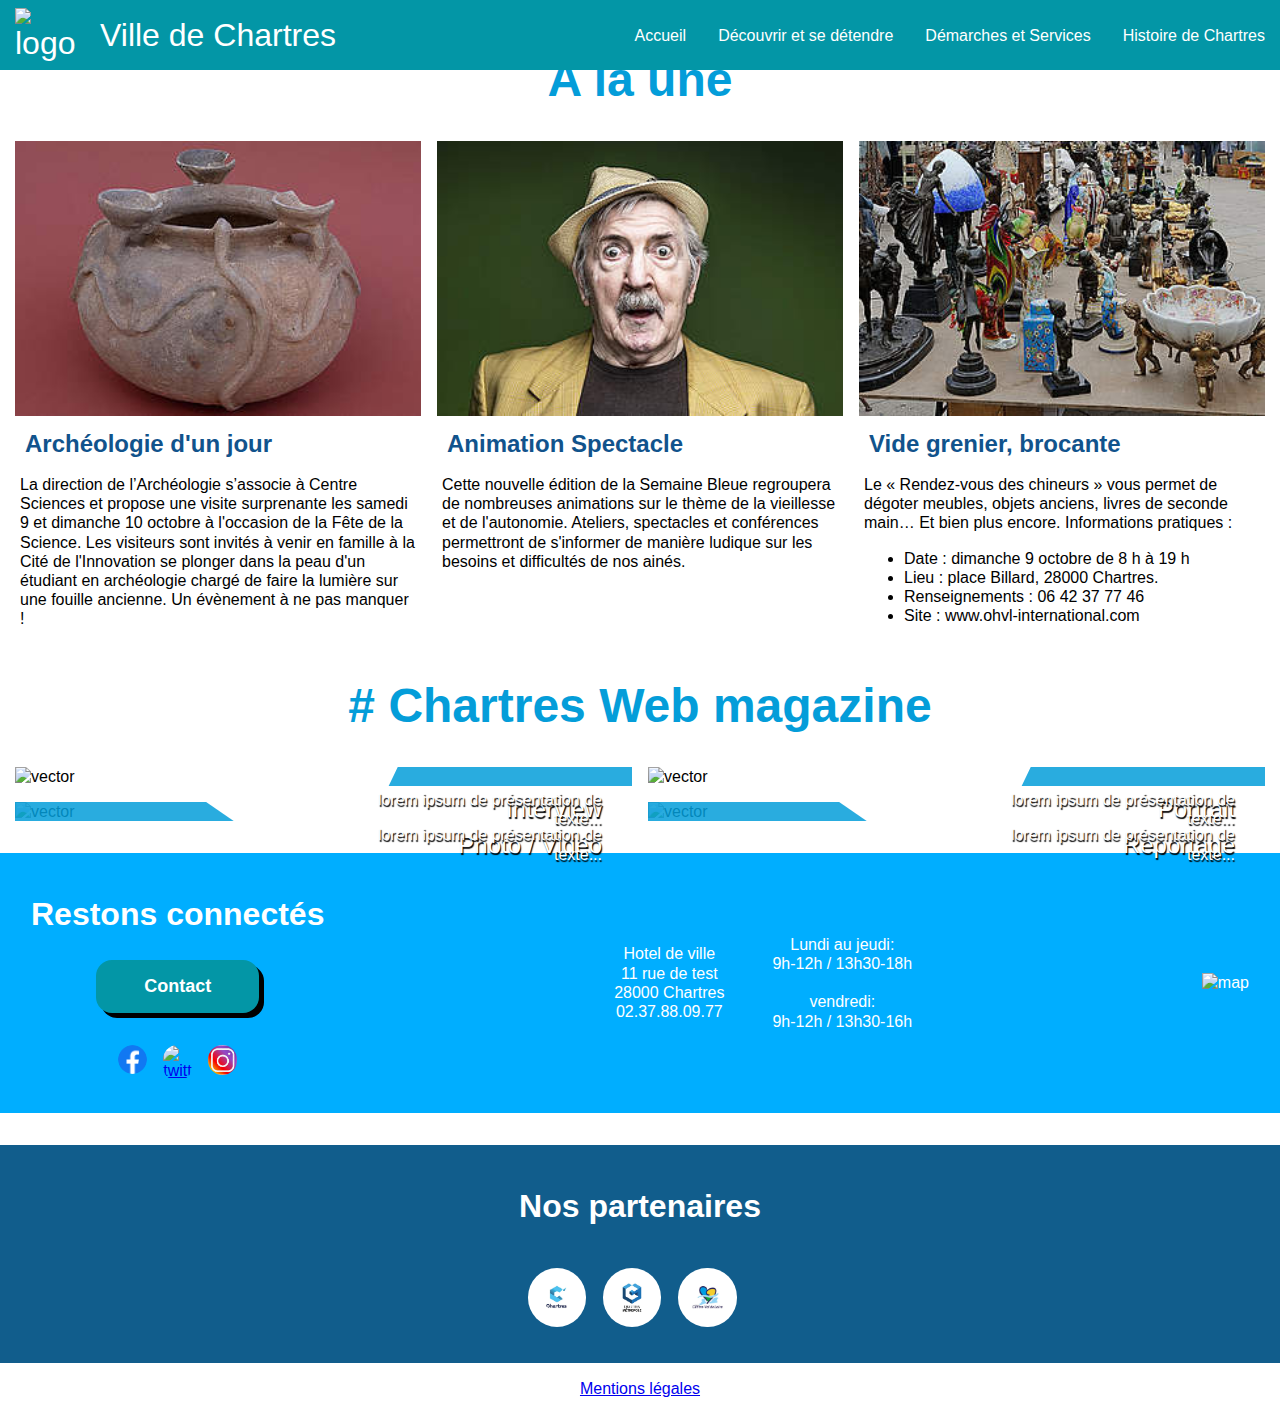
==== index.html @ e12aa5d7 "mise à jour page histoire version mobile" ====
<!DOCTYPE html>
<html lang="fr">
  <head>
    <meta charset="UTF-8" />
    <meta http-equiv="X-UA-Compatible" content="IE=edge" />
    <meta name="viewport" content="width=device-width, initial-scale=1.0" />
    <link rel="stylesheet" href="style.css" />
    <title>Ville de Chartres</title>
  </head>
  <body>
    <header>
      <div class="container">
        <div class="header">
          <!-- Burger navigation mobile-->
          <div class="burger__menu">
            <span></span>
            <span></span>
            <span></span>
          </div>
          <!-- Menu mobile -->
          <div class="header__menu_mobile">
            <ul>
              <li><a href="index.html"> Accueil</a></li>
              <li><a href="decouvrir.html"> Découvrir et se détendre</a></li>
              <li><a href="demarche.html"> Démarches et Services</a></li>
              <li><a href="histoire.html"> Histoire de Chartres</a></li>
            </ul>
          </div>
          <!-- Menu desktop-->
          <ul class="header__nav_desktop">
            <li><a href="index.html"> Accueil</a></li>
            <li><a href="decouvrir.html"> Découvrir et se détendre</a></li>
            <li><a href="demarche.html"> Démarches et Services</a></li>
            <li><a href="histoire.html"> Histoire de Chartres</a></li>
          </ul>
          <div class="header__logo">
            <img src="images/logoChartres.png" alt="logo">
            Ville de Chartres
          </div>
        </div>
      </div>
    </header>
    <!-- Bloc image principal -->
    <section class="image">
      <div class="img__hero">
        <img
          src="https://www.cote-chartres.com/wp-content/uploads/2020/12/visiter-chartres.jpg"
          alt="#"
        />
      </div>
    </section>
    <!-- Bloc des news -->
    <div class="container">
      <section>
        <h1>A la une</h1>
        <!-- Card -->
        <div class="card__container">
          <article>
            <div class="card">
              <div class="card__header">
                <a href="https://www.chartres.fr/no-cache/detail/actualites/archeologue-dun-jour/">
                <img
                  src="images/archéologie.jpg"
                  alt="poterie"
                />
              </a>
              </div>
              <div class="card__body">
                <h3>Archéologie d'un jour</h3> 
                <p>
                  La direction de l’Archéologie s’associe à Centre Sciences et propose une visite surprenante les samedi 9 et dimanche 10 octobre à l'occasion de la Fête de la Science.
                  Les visiteurs sont invités à venir en famille à la Cité de l'Innovation se plonger dans la peau d'un étudiant en archéologie chargé de faire la lumière sur une fouille ancienne. Un évènement à ne pas manquer !
                </p>
              </div>
            </div>
          </article>
          <!-- Card -->
          <article>
            <div class="card">
              <div class="card__header">
                <a href="https://www.chartres.fr/no-cache/detail/actualites/la-semaine-bleue-2021/">
                  <img
                    src="images/semaine-bleue.jpg"
                    alt="Semaine_bleue"
                  />
                  </a>
              <div class="card__body">
                <h3>Animation Spectacle</h3>
                
                <p>
                  Cette nouvelle édition de la Semaine Bleue regroupera de nombreuses animations sur le thème de la vieillesse et de l'autonomie. Ateliers, spectacles et conférences permettront de s'informer de manière ludique sur les besoins et difficultés de nos ainés.
                </p>
              </div>
              </div>
            </div>
          </article>
          <!-- Card -->
          <article>
            <div class="card">
              <div class="card__header">
                <a href="https://www.chartres.fr/no-cache/detail/actualites/rendez-vous-des-chineurs-brocante-5/"> 
                  <img
                  src="images/brocante.jpg"
                  alt="brocante"
                />
              </a>
              </div>
              <div class="card__body">
                <h3>Vide grenier, brocante</h3>

                <p>
                  Le « Rendez-vous des chineurs » vous permet de dégoter meubles, objets anciens, livres de seconde main… Et bien plus encore.
                  Informations pratiques :<br>
                  <ul class="show__list">
                  <li>Date : dimanche 9 octobre de 8 h à 19 h </li>
                  <li>Lieu : place Billard, 28000 Chartres.</li>
                  <li>Renseignements : 06 42 37 77 46</li>
                  <li>Site : www.ohvl-international.com</li>
                </ul>
                </p>
              </div>
            </div>
          </article>
        </div>
      </section>
      <!-- Bloc des webmagazine -->
      <section id="magazine">
        <h1># Chartres Web magazine</h1>
        <div class="magazine">
          <div class="magazine__bg">
            <p>Interview</p>
            <p>lorem ipsum de présentation de texte...</p>
            <img
              src="https://www.orleans-metropole.fr/fileadmin/_processed_/a/a/csm_actu-covid_4b0c1f165c.jpg"
              alt="vector"
            />
          </div>
          <div class="magazine__bg">
            <p>Portrait</p>
            <p>lorem ipsum de présentation de texte...</p>
            <img
              src="https://www.orleans-metropole.fr/fileadmin/_processed_/a/a/csm_actu-covid_4b0c1f165c.jpg"
              alt="vector"
            />
          </div>
          <div class="magazine__bg">
            <p>Photo / Vidéo</p>
            <p>lorem ipsum de présentation de texte...</p>
            <img
              src="https://www.orleans-metropole.fr/fileadmin/_processed_/a/a/csm_actu-covid_4b0c1f165c.jpg"
              alt="vector"
            />
          </div>
          <div class="magazine__bg">
            <p>Reportage</p>
            <p>lorem ipsum de présentation de texte...</p>
            <img
              src="https://www.orleans-metropole.fr/fileadmin/_processed_/a/a/csm_actu-covid_4b0c1f165c.jpg"
              alt="vector"
            />
          </div>
        </div>
      </section>
    </div>
    <!-- Footer -->
    <footer>
      <!-- Bloc des liens sociaux et télephone du footer-->
      <div class="footer__social white">
        <div class="container">
          <div>
            <h2 class="white">Restons connectés</h2>
            <button class="white">Contact</button>
            <div class="footer__social_media">
              <ul>
                <li>
                  <a href="https://www.facebook.com/villedechartres/">
                    <img
                      src="images/1024px-Facebook_Logo.png"
                      alt="facebook"
                    />
                    </a>
                </li>
                <li>
                  <a href="https://twitter.com/VilledeChartres/">
                    <img
                      src="https://e7.pngegg.com/pngimages/708/311/png-clipart-twitter-twitter-thumbnail.png"
                      alt="twitter"
                    />
                    </a>
                </li>
                <li>
                  <a href="https://www.instagram.com/villedechartres/">
                    <img
                      src="images/instagram.png"
                      alt="instagram"
                    />
                    </a>
                </li>
              </ul>
            </div>

          </div>
          <div class="footer__adress">
            <p>
              Hotel de ville <br>
              11 rue de test <br />
              28000 Chartres <br />
              02.37.88.09.77
            </p>
            <p>Lundi au jeudi: <br>
              9h-12h / 13h30-18h <br><br>
              vendredi: <br>
              9h-12h / 13h30-16h
            </p>
          </div>

          <div class="footer__map">
            <img
              src="https://www.gralon.net/plan-ville/cartes/planr-place-des-epars-chartres-499324.jpg"
              alt="map"
            />
          </div>
        </div>
      </div>
      <!-- Bloc des logos partenaires-->
      <div class="footer__partner white">
        <h2 class="white">Nos partenaires</h2>
        <div class="footer__partner_list">
          <div class="footer__partner_list_logo">
            <a href="https://www.c-chartres.fr/">
              <img
              src="images/partenaire-c-chartres.jpg"
              alt="C-chartres"
              />
            </a>
          </div>
          <div class="footer__partner_list_logo">
            <a href="https://www.chartres-metropole.fr/">
              <img
                src="images/partenaire-chartres-metropole.jpg"
                alt="chartres-métropole"
              />
              </a>
          </div>
          <div class="footer__partner_list_logo">
            <a href="https://www.centre-valdeloire.fr/">
              <img
                src="images/partenaire-centre-val-de-loir.png"
                alt="#"
              />
          </div>
        </div>
      </div>
      <!-- Mentions légales -->
      <p class="mentions"><a href="#">Mentions légales</a></p>
    </footer>
    <script src="./script.js"></script>
  </body>
</html>
---- style.css ----
:root {
  --deep-blue: #11538c;
  --blue: #115d8c;
  --turquoise: #05dbf2;
  --blue-green: #0396a6;
  --grey: #f0f1f2;
}
* {
  box-sizing: border-box;
}
body {
  padding: 0;
  margin: 0;
  line-height: 1.2;
  font-family: "Montserrat", "Verdana", Arial, sans-serif;
}
h1 {
  font-size: 3rem;
  color: rgb(4, 157, 217);
  text-align: center;
}
::-webkit-scrollbar {
  display: none;
}
h2 {
  font-size: 2rem;
  color: var(--grey);
}

h3 {
  font-size: 1.5rem;
  color: var(--deep-blue);
}
header a {
  text-decoration: none;
  color: inherit;
}
ul li {
  list-style: none;
}

ul.show__list li {
  list-style: inherit;
}

button:hover {
  cursor: pointer;
}
/* CLASS GENERIQUE */
.container {
  max-width: 1330px;
  margin: 0 auto;
  padding: 0 15px;
}
.flex {
  display: flex; /* a quoi correspond cette classe?*/
}
.white {
  color: white;
}

/* HEADER */
header {
  position: fixed;
  width: 100%;
  padding: 0.5rem 0rem;
  background-color: var(--blue-green);
  color: #fff;
  z-index: 999;
}
.header {
  display: flex;
  align-items: center;
  z-index: 4;
}
.header__logo {
  display: flex;
  align-items: center;
  justify-content: center;
  width: 100%;
  text-align: center;
  z-index: inherit;
}
.header__logo img {
  max-width: 65px;
  max-height: 65px;
  padding-right: 1rem;
}
.header__nav_desktop {
  display: none;
}
.burger__menu {
  z-index: inherit;
  height: 24px;
}
.burger__menu.is-open span:nth-child(2) {
  animation: fadeOutRight 0.3s both;
}
.burger__menu.is-open span:nth-child(1) {
  transform: rotate(-45deg);
}
.burger__menu.is-open span:nth-child(3) {
  transform: rotate(45deg);
}
.burger__menu > span {
  display: block;
  height: 2px;
  width: 19px;
  background-color: white;
  margin: 5px 0;
}
.burger__menu span:nth-child(1) {
  height: 2px;
  width: 19px;
  background-color: white;
  transition: 0.3s;
  transform-origin: top right;
}
.burger__menu span:nth-child(3) {
  height: 2px;
  width: 19px;
  background-color: white;
  transition: 0.3s;

  transform-origin: bottom right;
}
.header__menu_mobile {
  display: block;
  position: fixed;
  top: 0;
  bottom: 0;

  background-color: var(--blue-green);
  transform: translateX(-100vw);
  transition: transform cubic-bezier(0.175, 0.885, 0.32, 1.275) 0.3s;
  z-index: 3;
  left: 0;
  right: 40vw;
}
.header__menu_mobile ul {
  display: flex;
  flex-direction: column;
  align-items: center;
  height: 100%;
  gap: 4rem;
  justify-content: center;
}
.header__menu_mobile.is-open {
  transform: translateX(0);
}

.img__hero {
  max-height: 60vh;
  overflow-y: scroll;
}
.img__hero > img {
  display: block;
  width: 100%;
  object-fit: cover;
}

/*contact modal */
#myModal {
  display: none;
  position: fixed;
  top: 0;
  bottom: 0;
  left: 0;
  right: 0;
  padding: 4rem;
  background-color: rgba(0, 0, 0, 0.7);
}
.modal-content {
  background-color: white;
  color: black;
}
.formulaire {
  display: block;
  align-items: center;
}

/* CARD */

.card img {
  width: 100%;
}

.card__body h3 {
  margin: 10px 5px 10px 5px;
}

.card__body {
  margin: 10px 5px 10px 5px;
}

.card__container__histoire {
  grid-template-columns: 1;
  grid-template-rows: 4;
  background-color: var(--grey);
}

/*CHRONOLOGIE */
.chronologie {
  display: block;
  width: 80%;
  text-align: center;
  margin-left: auto;
  margin-right: auto;
}
.chronologie__text {
  background-color: rgba(0, 174, 255, 0.15);
  text-align: center;
}

/* FOOTER */
footer {
  margin-top: 2rem;
}
footer p {
  text-align: center;
}
.footer__social {
  padding: 1rem;
  text-align: center;
  background-color: rgb(0, 174, 255);
}
button {
  padding: 1rem 3rem;
  background-color: var(--blue-green);
  border-radius: 1rem;
  border: none;
  color: white;
  box-shadow: 5px 5px black;
  font-size: 18px;
  font-weight: bold;
}

.footer__social button:hover {
  cursor: pointer;
}
.footer__social_media {
  margin-top: 2rem;
}
.footer__social_media ul {
  display: flex;
  justify-content: center;
  padding: 0;
}
.footer__social_media ul li {
  list-style: none;
}
.footer__social_media ul li:not(:last-child) {
  padding-right: 1rem;
}
.footer__social_media ul li img {
  max-width: 29px;
  border-radius: 29px;
}
.footer__adress {
  display: flex;
  align-items: center;
  justify-content: center;
  gap: 0 3rem;
}
.footer__partner {
  margin-top: 2rem;
  padding: 1rem;
  background-color: var(--blue);
  text-align: center;
}
.footer__partner_list_logo img {
  max-width: 59px;
  border-radius: 29px;
}
.footer__partner_list_logo {
  margin-top: 1rem;
}
.footer__partner_list {
  margin-bottom: 1rem;
}
.footer__map img {
  width: 350px;
  height: 250px;
}
@media screen and (min-width: 768px) {
  .card__container {
    display: grid;
    grid-template-columns: repeat(3, 1fr);
    gap: 0 1rem;
  }

  /* css page histoire*/
  .card__body__hist {
    display: flex;
    width: 300px;
    height: 200px;
    margin: 15px;
  }

  .footer__social > div {
    display: flex;
    justify-content: space-between;
    align-items: center;
  }
  .footer__partner_list {
    display: flex;
    justify-content: center;
    gap: 0 1rem;
  }
  .magazine {
    display: grid;
    grid-template-columns: repeat(2, 1fr);
    grid-gap: 1rem;
  }
  .magazine__bg:nth-child(2)::after {
    background: url(images/vector.svg) no-repeat !important;
    left: inherit !important;
    right: 0 !important;
  }
  .magazine__bg:nth-child(4)::after,
  .magazine__bg:nth-child(3)::after {
    background: url(images/vector-inversed.svg) no-repeat;
    left: 0;
  }
  .burger__menu {
    display: none;
  }
  .header__logo {
    order: 1;
    text-align: inherit;
    justify-content: flex-start;
  }
  .header__logo img {
    max-width: 85px;
    max-height: 85px;
  }
  .header__nav_desktop {
    display: flex;
    align-items: center;
    order: 2;
  }
  .header__nav_desktop > * {
    min-width: max-content;
  }
  .header__nav_desktop > *:not(:last-child) {
    padding-right: 2rem;
  }
}
@media screen and (max-width: 920px) {
  .header__nav_desktop > * {
    min-width: inherit;
  }
}
@media screen and (min-width: 1060px) {
  .header__logo {
    font-size: 2rem;
  }
}
@keyframes fadeOutRight {
  from {
    opacity: 1;
  }
  to {
    transform: translateX(14px);
    opacity: 0;
  }
}
.magazine__bg {
  width: 100%;
  position: relative;
}
.magazine__bg > p {
  max-width: 250px;
  color: #fff;
  text-shadow: 1px 2px 1px #000000;
  text-align: right;
}
.magazine__bg > p:first-child {
  position: absolute;
  right: 30px;
  top: 25%;
  font-size: 1.5rem;
  z-index: 1;
}
.magazine__bg > p:nth-child(2) {
  position: absolute;
  top: 40%;
  right: 30px;
  z-index: 1;
}
.magazine__bg img {
  height: 361px;
  width: 100%;
}
.magazine__bg::after {
  content: "";
  width: 353px;
  position: absolute;
  top: 0px;
  bottom: 0;
  right: 0;
  background: url(images/vector.svg) no-repeat;
}

.magazine__bg:nth-child(even)::after {
  background: url(images/vector-inversed.svg) no-repeat;
  left: 0;
}
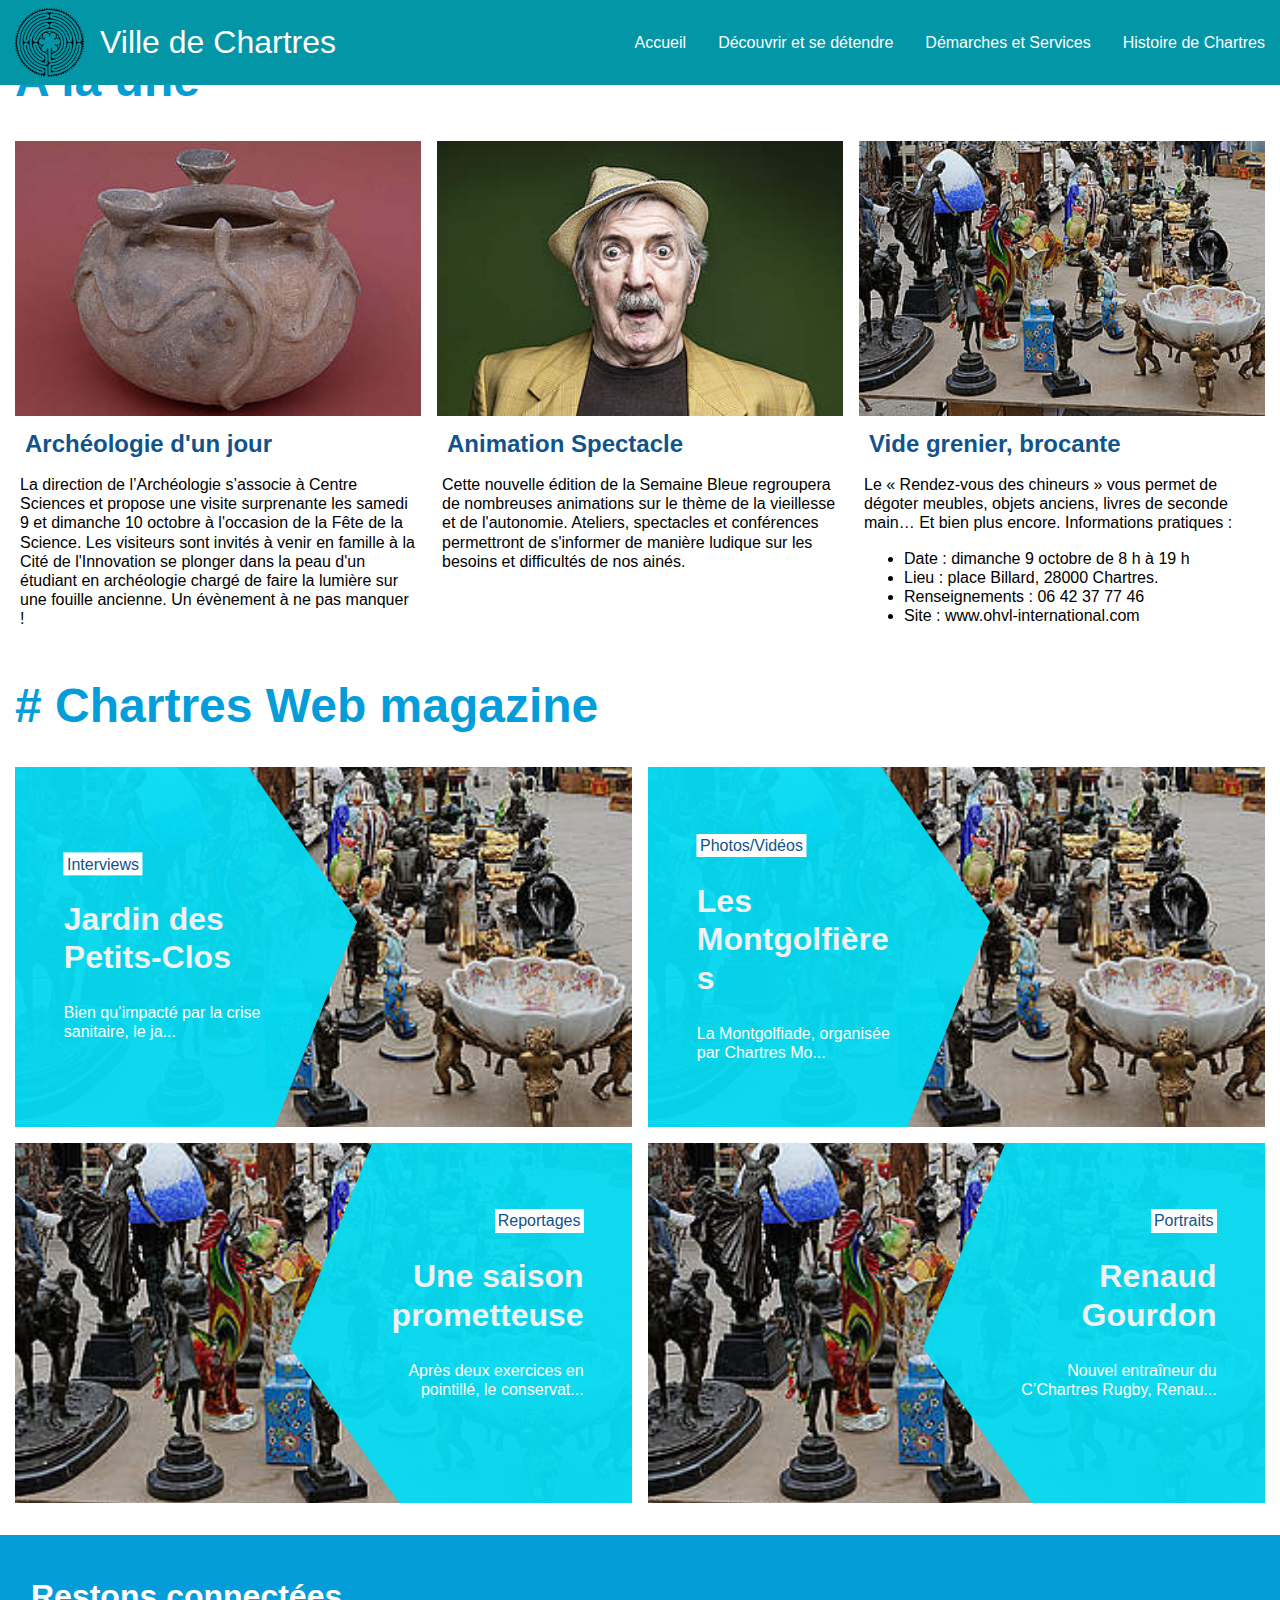
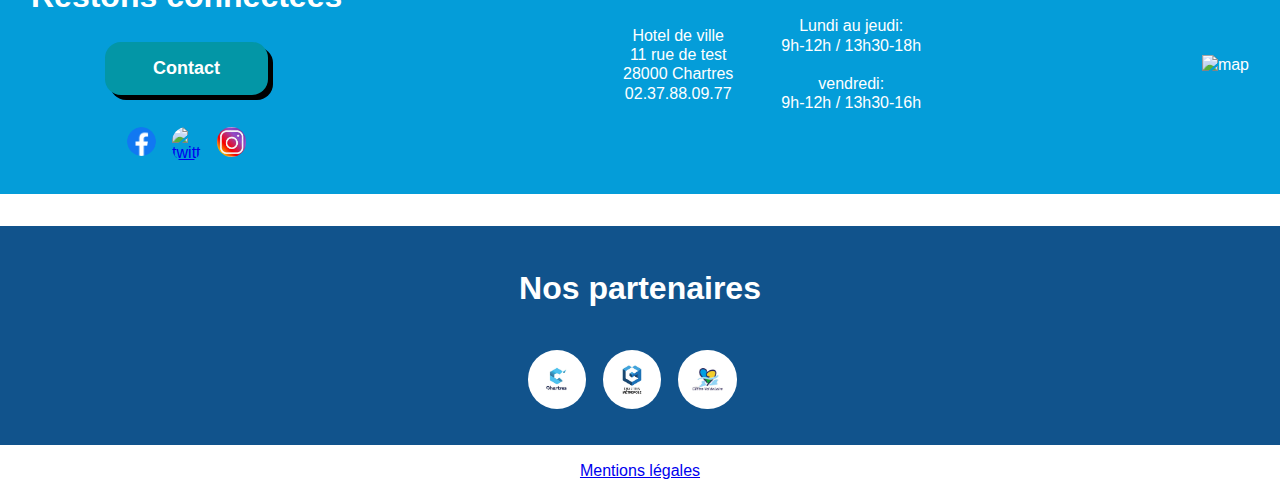
==== commit e8b38f81: "fix card homepage" ====
--- a/index.html
+++ b/index.html
@@ -127,38 +127,52 @@
       <section id="magazine">
         <h1># Chartres Web magazine</h1>
         <div class="magazine">
-          <div class="magazine__bg">
-            <p>Interview</p>
-            <p>lorem ipsum de présentation de texte...</p>
-            <img
-              src="https://www.orleans-metropole.fr/fileadmin/_processed_/a/a/csm_actu-covid_4b0c1f165c.jpg"
-              alt="vector"
-            />
-          </div>
-          <div class="magazine__bg">
-            <p>Portrait</p>
-            <p>lorem ipsum de présentation de texte...</p>
-            <img
-              src="https://www.orleans-metropole.fr/fileadmin/_processed_/a/a/csm_actu-covid_4b0c1f165c.jpg"
-              alt="vector"
-            />
-          </div>
-          <div class="magazine__bg">
-            <p>Photo / Vidéo</p>
-            <p>lorem ipsum de présentation de texte...</p>
-            <img
-              src="https://www.orleans-metropole.fr/fileadmin/_processed_/a/a/csm_actu-covid_4b0c1f165c.jpg"
-              alt="vector"
-            />
-          </div>
-          <div class="magazine__bg">
-            <p>Reportage</p>
-            <p>lorem ipsum de présentation de texte...</p>
-            <img
-              src="https://www.orleans-metropole.fr/fileadmin/_processed_/a/a/csm_actu-covid_4b0c1f165c.jpg"
-              alt="vector"
-            />
-          </div>
+          <a href="#" class="card news">
+            <div class="magazine__bg" style="background:url(./images/brocante.jpg) no-repeat center;background-size:cover">
+              <div class="magazine__polygon">
+                  <div>
+                    <span>Interviews</span>
+                  <h2>Jardin des Petits-Clos</h2>
+                  <p>
+                    Bien qu’impacté par la crise sanitaire, le ja...</p>
+                  </div>
+              </div>
+            </div>
+          </a>
+          <a href="#" class="card news">
+            <div class="magazine__bg" style="background:url(./images/brocante.jpg) no-repeat center;background-size:cover">
+              <div class="magazine__polygon">
+                  <div>
+                    <span>Portraits</span>
+                  <h2>Renaud Gourdon</h2>
+                  <p>Nouvel entraîneur du C’Chartres Rugby, Renau...</p>
+                  </div>
+              </div>
+            </div>
+          </a>
+          <a href="#" class="card news">
+            <div class="magazine__bg" style="background:url(./images/brocante.jpg) no-repeat center;background-size:cover">
+              <div class="magazine__polygon">
+                  <div>
+                    <span>Photos/Vidéos</span>
+                  <h2>Les Montgolfières</h2>
+                  <p>La Montgolfiade, organisée par Chartres Mo...</p>
+                  </div>
+              </div>
+            </div>
+          </a>
+          <a href="#" class="card news">
+            <div class="magazine__bg" style="background:url(./images/brocante.jpg) no-repeat center;background-size:cover">
+              <div class="magazine__polygon">
+                  <div>
+                    <span>Reportages</span>
+                    <h2>Une saison prometteuse</h2>
+                    <p>
+                      Après deux exercices en pointillé, le conservat...</p>
+                  </div>
+              </div>
+            </div>
+          </a>
         </div>
       </section>
     </div>
@@ -168,7 +182,7 @@
       <div class="footer__social white">
         <div class="container">
           <div>
-            <h2 class="white">Restons connectés</h2>
+            <h2 class="white">Restons connectées</h2>
             <button class="white">Contact</button>
             <div class="footer__social_media">
               <ul>
--- a/style.css
+++ b/style.css
@@ -1,7 +1,7 @@
 :root {
   --deep-blue: #11538c;
-  --blue: #115d8c;
-  --turquoise: #05dbf2;
+  --blue: #049dd9;
+  --turquoise: #05dbf2f2;
   --blue-green: #0396a6;
   --grey: #f0f1f2;
 }
@@ -16,8 +16,7 @@
 }
 h1 {
   font-size: 3rem;
-  color: rgb(4, 157, 217);
-  text-align: center;
+  color: var(--blue);
 }
 ::-webkit-scrollbar {
   display: none;
@@ -43,6 +42,13 @@
   list-style: inherit;
 }
 
+button {
+  width: max-content;
+  padding: 1rem 3rem;
+  background-color: var(--turquoise);
+  border-radius: 1rem;
+  border: none;
+}
 button:hover {
   cursor: pointer;
 }
@@ -53,7 +59,7 @@
   padding: 0 15px;
 }
 .flex {
-  display: flex; /* a quoi correspond cette classe?*/
+  display: flex; // a quoi correspond cette classe?
 }
 .white {
   color: white;
@@ -199,17 +205,25 @@
   background-color: var(--grey);
 }
 
-/*CHRONOLOGIE */
+/* CSS page histoire*/
+/*.grid__histoire {
+  background-color: burlywood;
+  display: block;
+}
+
+.img_histoire {
+  display: flex;
+  width: auto;
+  text-align: center;
+}
+
 .chronologie {
-  display: block;
-  width: 80%;
+  background-color: rgb(0, 174, 255);
+  display: block;
+  width: 60%;
   text-align: center;
   margin-left: auto;
   margin-right: auto;
-}
-.chronologie__text {
-  background-color: rgba(0, 174, 255, 0.15);
-  text-align: center;
 }
 
 /* FOOTER */
@@ -222,9 +236,10 @@
 .footer__social {
   padding: 1rem;
   text-align: center;
-  background-color: rgb(0, 174, 255);
+  background-color: var(--blue);
 }
 button {
+  width: max-content;
   padding: 1rem 3rem;
   background-color: var(--blue-green);
   border-radius: 1rem;
@@ -234,7 +249,6 @@
   font-size: 18px;
   font-weight: bold;
 }
-
 .footer__social button:hover {
   cursor: pointer;
 }
@@ -265,7 +279,7 @@
 .footer__partner {
   margin-top: 2rem;
   padding: 1rem;
-  background-color: var(--blue);
+  background-color: var(--deep-blue);
   text-align: center;
 }
 .footer__partner_list_logo img {
@@ -289,14 +303,6 @@
     gap: 0 1rem;
   }
 
-  /* css page histoire*/
-  .card__body__hist {
-    display: flex;
-    width: 300px;
-    height: 200px;
-    margin: 15px;
-  }
-
   .footer__social > div {
     display: flex;
     justify-content: space-between;
@@ -312,16 +318,7 @@
     grid-template-columns: repeat(2, 1fr);
     grid-gap: 1rem;
   }
-  .magazine__bg:nth-child(2)::after {
-    background: url(images/vector.svg) no-repeat !important;
-    left: inherit !important;
-    right: 0 !important;
-  }
-  .magazine__bg:nth-child(4)::after,
-  .magazine__bg:nth-child(3)::after {
-    background: url(images/vector-inversed.svg) no-repeat;
-    left: 0;
-  }
+
   .burger__menu {
     display: none;
   }
@@ -345,6 +342,10 @@
   .header__nav_desktop > *:not(:last-child) {
     padding-right: 2rem;
   }
+  .magazine a.card.news {
+    display: block;
+    margin-bottom: 0;
+  }
 }
 @media screen and (max-width: 920px) {
   .header__nav_desktop > * {
@@ -365,44 +366,63 @@
     opacity: 0;
   }
 }
+.magazine .card.news {
+  display: block;
+  margin-bottom: 1rem;
+}
+.magazine__card {
+  position: relative;
+}
+.magazine__polygon {
+  background: var(--turquoise);
+  margin-left: 0;
+  clip-path: polygon(25% -1px, 160% -1%, 100% 192%, 1% 57%);
+  width: 56%;
+  color: #ffffff;
+  margin-left: auto;
+  height: 360px;
+  word-wrap: break-word;
+  text-align: right;
+}
+.magazine__polygon span {
+  padding: 0.2rem;
+  background-color: white;
+  color: var(--deep-blue);
+}
+
+.magazine__polygon div {
+  padding: 20% 14%;
+  max-height: 100%;
+  margin-left: 12%;
+}
+.magazine a {
+  text-decoration: none;
+  overflow: hidden;
+}
 .magazine__bg {
-  width: 100%;
-  position: relative;
-}
-.magazine__bg > p {
-  max-width: 250px;
-  color: #fff;
-  text-shadow: 1px 2px 1px #000000;
-  text-align: right;
-}
-.magazine__bg > p:first-child {
-  position: absolute;
-  right: 30px;
-  top: 25%;
-  font-size: 1.5rem;
-  z-index: 1;
-}
-.magazine__bg > p:nth-child(2) {
-  position: absolute;
-  top: 40%;
-  right: 30px;
-  z-index: 1;
-}
-.magazine__bg img {
-  height: 361px;
-  width: 100%;
-}
-.magazine__bg::after {
-  content: "";
-  width: 353px;
-  position: absolute;
-  top: 0px;
-  bottom: 0;
-  right: 0;
-  background: url(images/vector.svg) no-repeat;
-}
-
-.magazine__bg:nth-child(even)::after {
-  background: url(images/vector-inversed.svg) no-repeat;
-  left: 0;
-}
+  min-height: 360px;
+}
+.magazine > :nth-child(1) {
+  order: 1;
+}
+.magazine > :nth-child(2) {
+  order: 4;
+}
+.magazine > :nth-child(3) {
+  order: 2;
+}
+.magazine > :nth-child(4) {
+  order: 3;
+}
+.magazine a:nth-child(odd) .magazine__polygon {
+  clip-path: polygon(25% -1px, 160% -1%, 100% 192%, 1% 57%);
+  transform: rotate(180deg);
+  margin-left: 0;
+  height: 100%;
+  text-align: left;
+  height: 360px;
+}
+.magazine a:nth-child(odd) .magazine__polygon > * {
+  transform: rotate(-180deg);
+  margin-bottom: 1rem;
+}
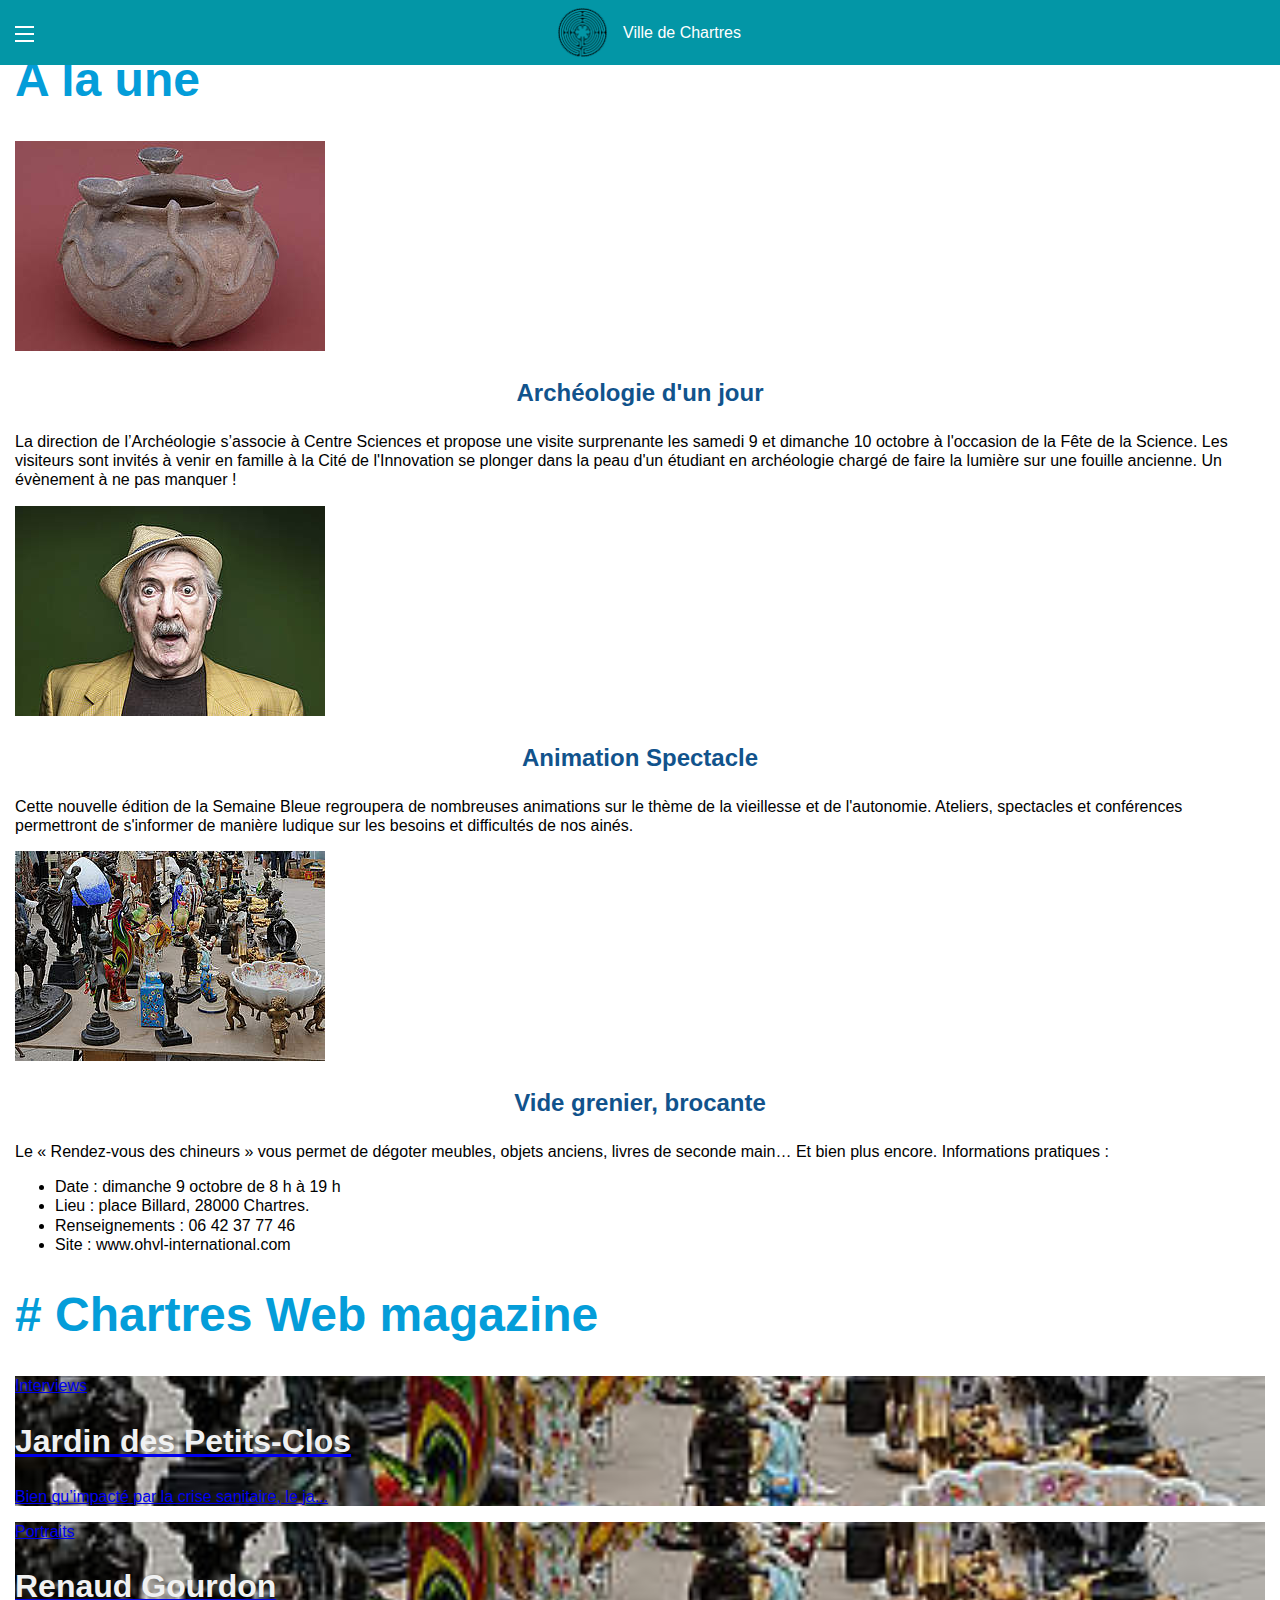
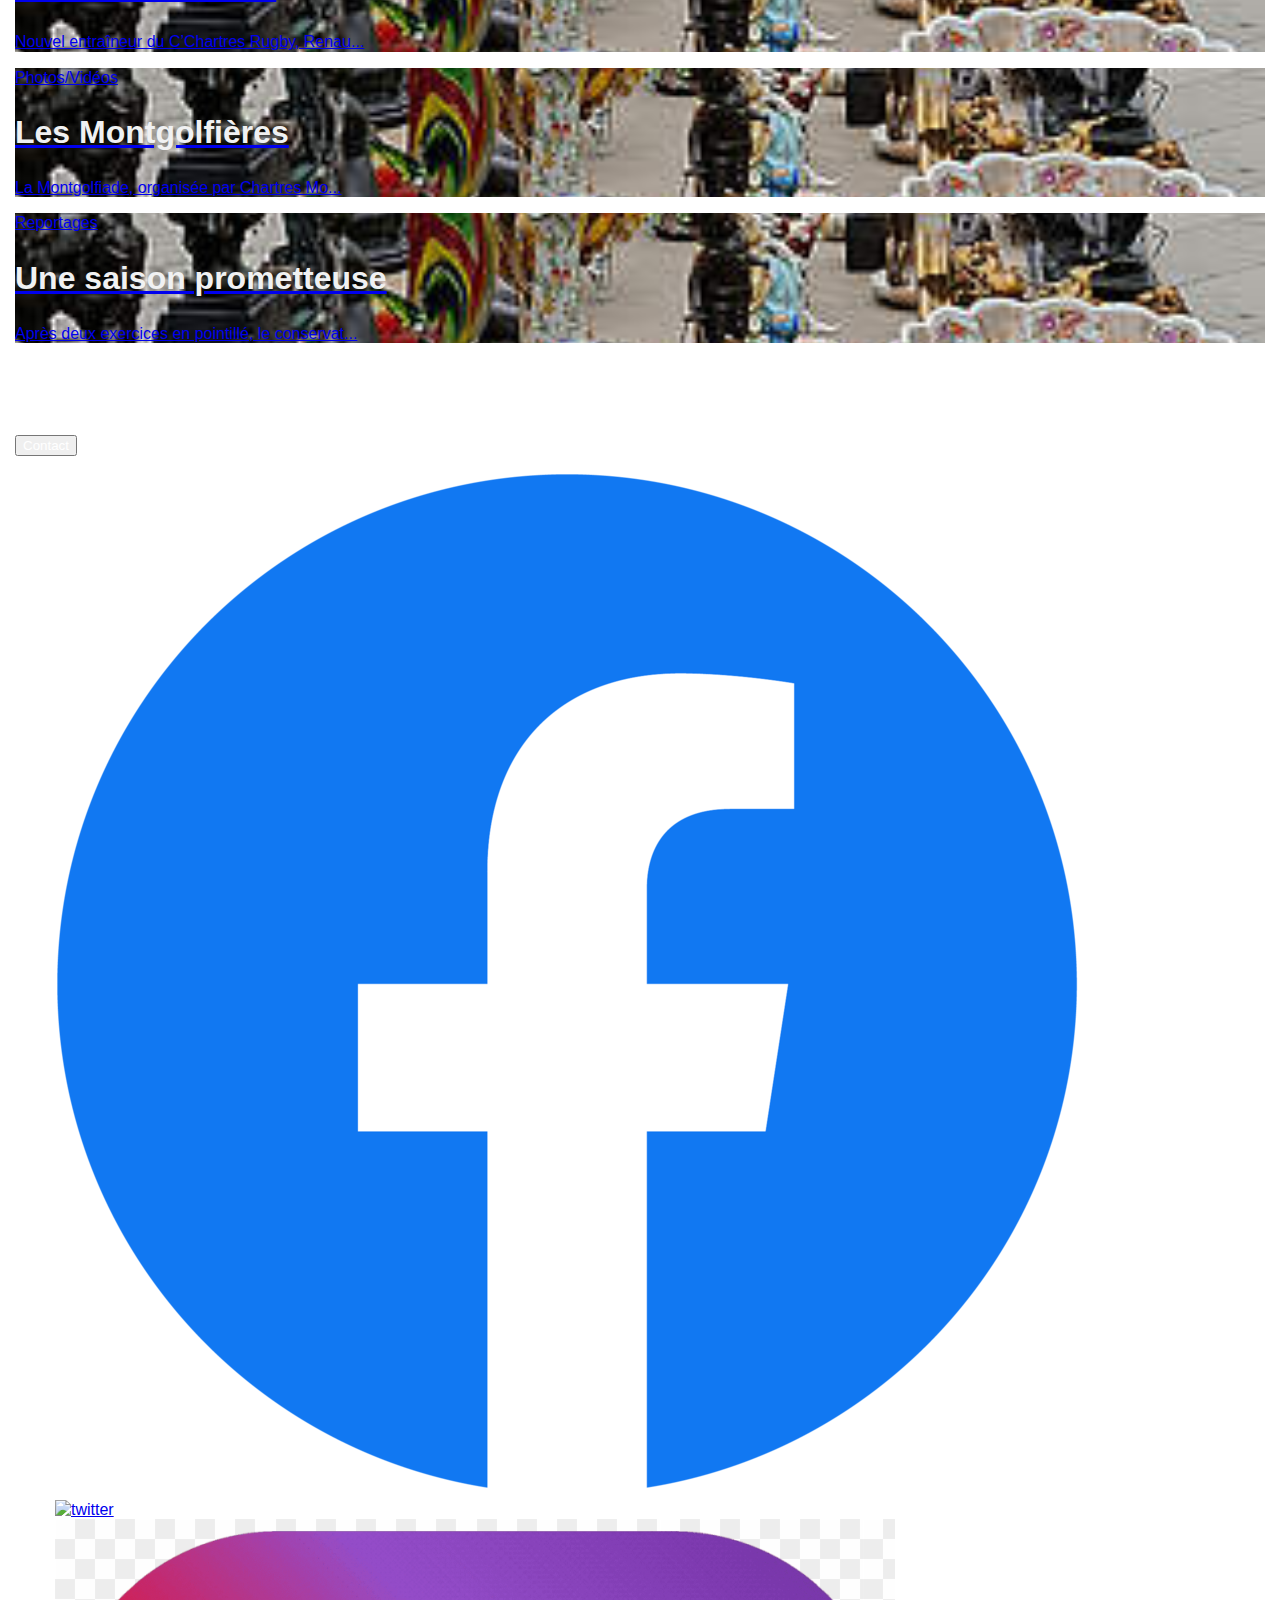
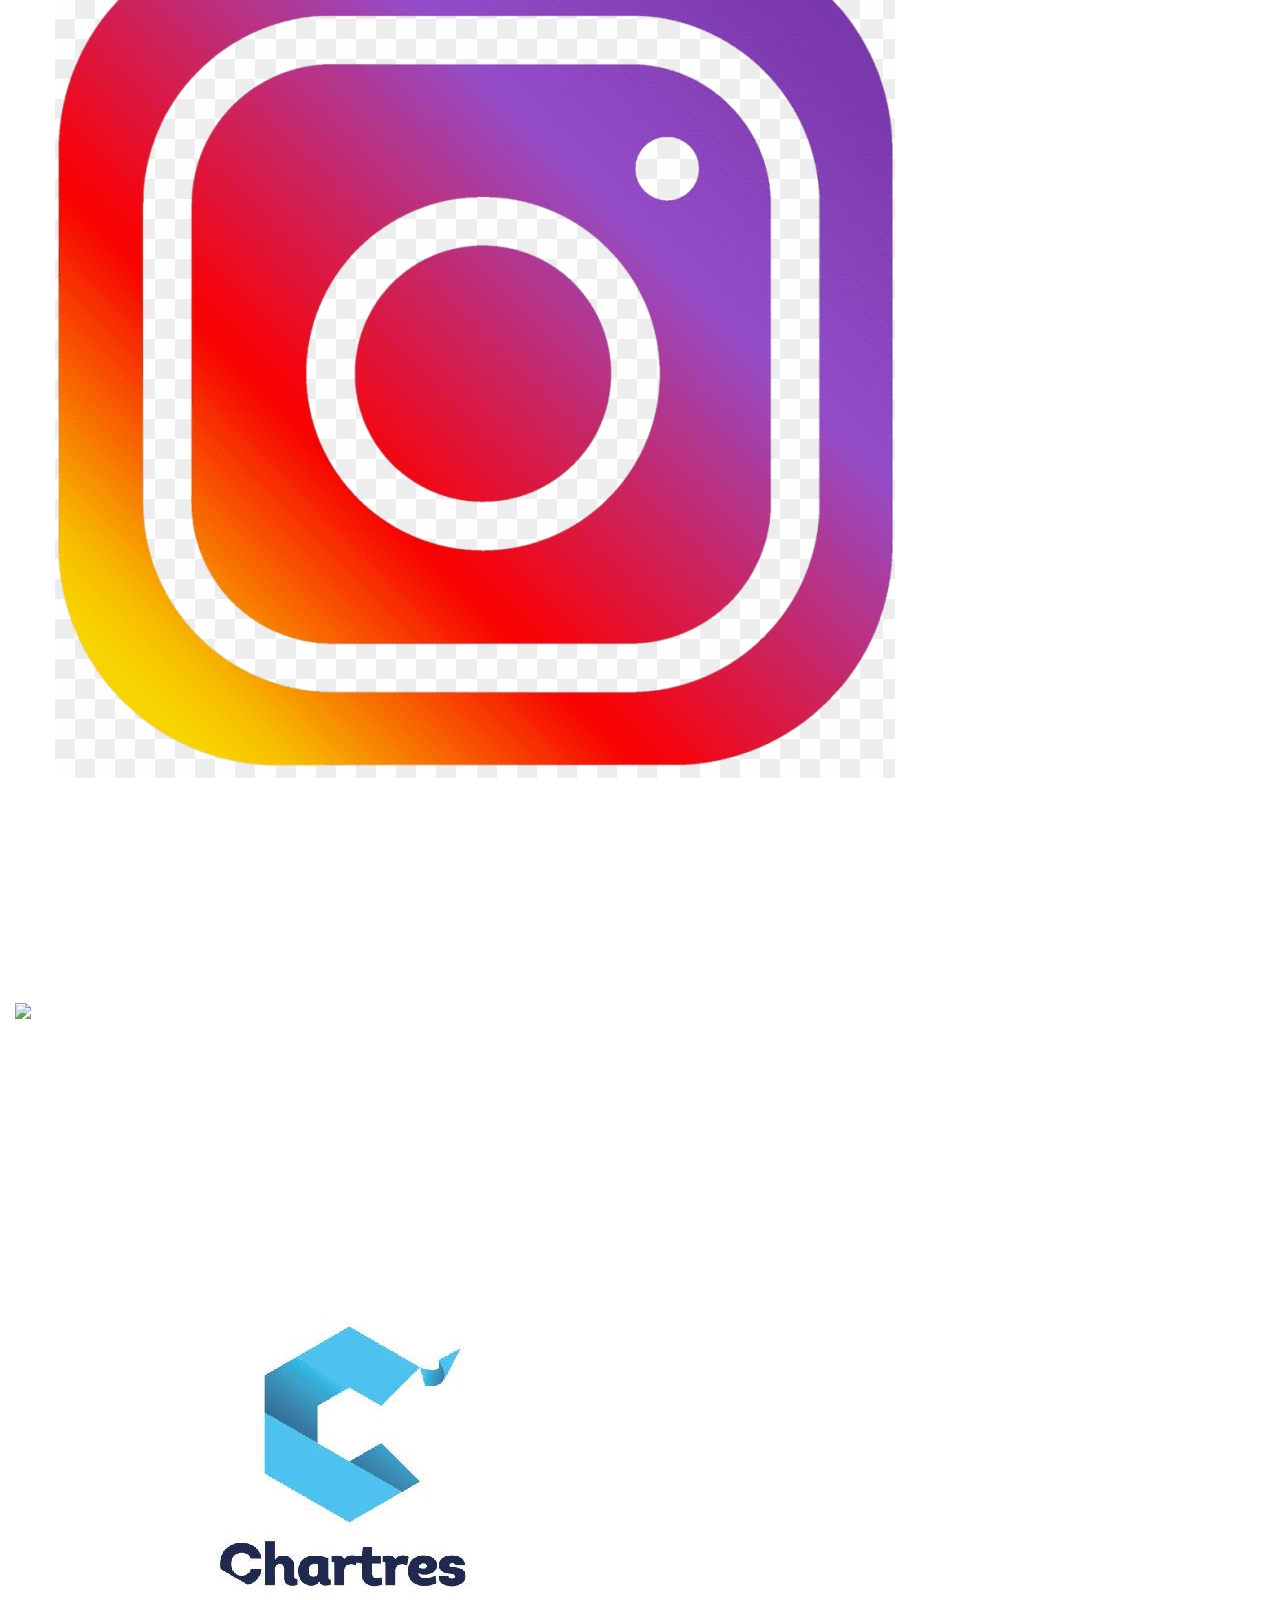
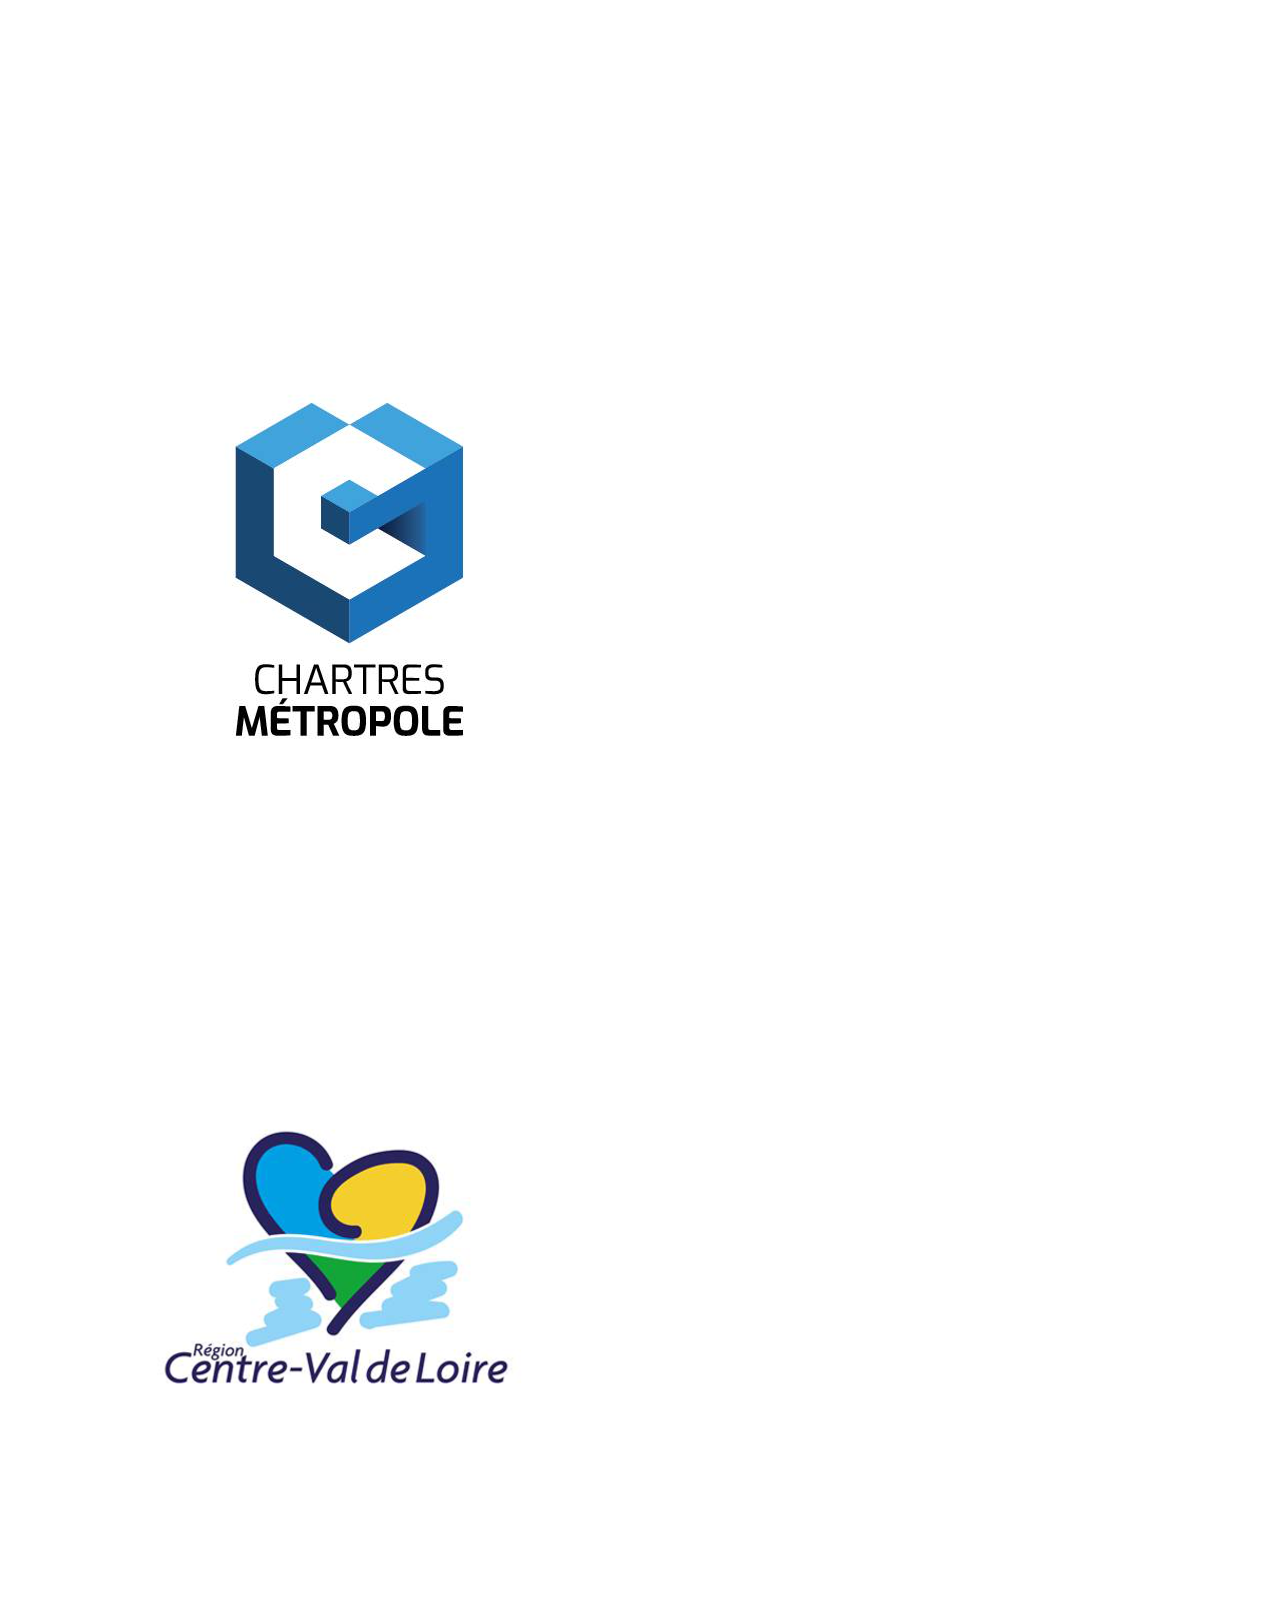
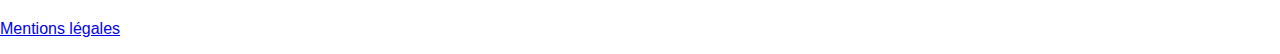
==== commit c58744c6: "Merge branch 'dev' into accueil" ====
--- a/index.html
+++ b/index.html
@@ -182,7 +182,7 @@
       <div class="footer__social white">
         <div class="container">
           <div>
-            <h2 class="white">Restons connectées</h2>
+            <h2 class="white">Restons connectés</h2>
             <button class="white">Contact</button>
             <div class="footer__social_media">
               <ul>
--- a/style.css
+++ b/style.css
@@ -25,10 +25,10 @@
   font-size: 2rem;
   color: var(--grey);
 }
-
 h3 {
   font-size: 1.5rem;
   color: var(--deep-blue);
+  text-align: center;
 }
 header a {
   text-decoration: none;
@@ -37,21 +37,13 @@
 ul li {
   list-style: none;
 }
-
 ul.show__list li {
   list-style: inherit;
 }
-
-button {
-  width: max-content;
-  padding: 1rem 3rem;
-  background-color: var(--turquoise);
-  border-radius: 1rem;
-  border: none;
-}
 button:hover {
   cursor: pointer;
 }
+
 /* CLASS GENERIQUE */
 .container {
   max-width: 1330px;
@@ -59,12 +51,14 @@
   padding: 0 15px;
 }
 .flex {
-  display: flex; // a quoi correspond cette classe?
+  display: flex; /* a quoi correspond cette classe?*/
 }
 .white {
   color: white;
 }
-
+.block {
+  display: block !important;
+}
 /* HEADER */
 header {
   position: fixed;
@@ -135,7 +129,6 @@
   position: fixed;
   top: 0;
   bottom: 0;
-
   background-color: var(--blue-green);
   transform: translateX(-100vw);
   transition: transform cubic-bezier(0.175, 0.885, 0.32, 1.275) 0.3s;
@@ -154,7 +147,6 @@
 .header__menu_mobile.is-open {
   transform: translateX(0);
 }
-
 .img__hero {
   max-height: 60vh;
   overflow-y: scroll;
@@ -173,57 +165,89 @@
   bottom: 0;
   left: 0;
   right: 0;
+/*A vérifier*/
+  width: 100vw;
+  height: 100vh;
+
   padding: 4rem;
+/*A vérifier*/
   background-color: rgba(0, 0, 0, 0.7);
+  align-items: center;
+  justify-content: center;
+  z-index: 100;
 }
 .modal-content {
+  position: fixed;
+  display: flex;
+  z-index: 1500;
+  align-items: center;
+  flex-direction: row-reverse;
+  background-color: var(--deep-blue);
   background-color: white;
   color: black;
+  justify-content: right;
+  border: 1px solid grey;
+  width: 60%;
+  height: 60%;
+  flex-wrap: wrap;
+}
+.nom {
+  margin-top: 5%;
+}
+.close {
+  width: 2em;
+  height: 2em;
+  border: solid black 1px;
+  box-shadow: -2px 2px 2px 1px rgba(0, 0, 0, 0.7);
+  cursor: pointer;
 }
 .formulaire {
-  display: block;
-  align-items: center;
-}
+  display: flex;
+  justify-content: center;
+.formulaire {
+  display: block;
+  align-items: center;
+  flex-direction: column;
+  width: 100%;
+  height: 100%;
+}
+.formulaire div {
+  width: 100%;
+  height: 100%;
+}
+/*image*/
 
 /* CARD */
-
 .card img {
   width: 100%;
 }
-
-.card__body h3 {
-  margin: 10px 5px 10px 5px;
-}
-
 .card__body {
   margin: 10px 5px 10px 5px;
 }
-
 .card__container__histoire {
   grid-template-columns: 1;
   grid-template-rows: 4;
   background-color: var(--grey);
 }
-
-/* CSS page histoire*/
-/*.grid__histoire {
-  background-color: burlywood;
-  display: block;
-}
-
-.img_histoire {
-  display: flex;
-  width: auto;
-  text-align: center;
-}
-
+.card__body__hist {
+  padding-right: 2px;
+  padding-left: 2px;
+}
+
+/*CHRONOLOGIE */
 .chronologie {
-  background-color: rgb(0, 174, 255);
-  display: block;
-  width: 60%;
+  display: block;
+  width: 80%;
   text-align: center;
   margin-left: auto;
   margin-right: auto;
+  margin-top: 20px;
+}
+.chronologie__text {
+  background-color: rgba(0, 174, 255, 0.15);
+  padding: 20px;
+  margin-top: 20px;
+  display: none;
 }
 
 /* FOOTER */
@@ -239,7 +263,6 @@
   background-color: var(--blue);
 }
 button {
-  width: max-content;
   padding: 1rem 3rem;
   background-color: var(--blue-green);
   border-radius: 1rem;
@@ -296,6 +319,7 @@
   width: 350px;
   height: 250px;
 }
+
 @media screen and (min-width: 768px) {
   .card__container {
     display: grid;
@@ -303,6 +327,21 @@
     gap: 0 1rem;
   }
 
+  /* css page histoire*/
+  .card__header__img img {
+    width: 300px;
+    height: 200px;
+    margin: 15px;
+    display: flex;
+  }
+  .card__hist {
+    display: flex;
+    align-items: center;
+  }
+  .card__pair {
+    display: flex;
+    flex-direction: row-reverse;
+  }
   .footer__social > div {
     display: flex;
     justify-content: space-between;
@@ -347,16 +386,19 @@
     margin-bottom: 0;
   }
 }
+
 @media screen and (max-width: 920px) {
   .header__nav_desktop > * {
     min-width: inherit;
   }
 }
+
 @media screen and (min-width: 1060px) {
   .header__logo {
     font-size: 2rem;
   }
 }
+
 @keyframes fadeOutRight {
   from {
     opacity: 1;
@@ -370,7 +412,8 @@
   display: block;
   margin-bottom: 1rem;
 }
-.magazine__card {
+.magazine__bg {
+  width: 100%;
   position: relative;
 }
 .magazine__polygon {
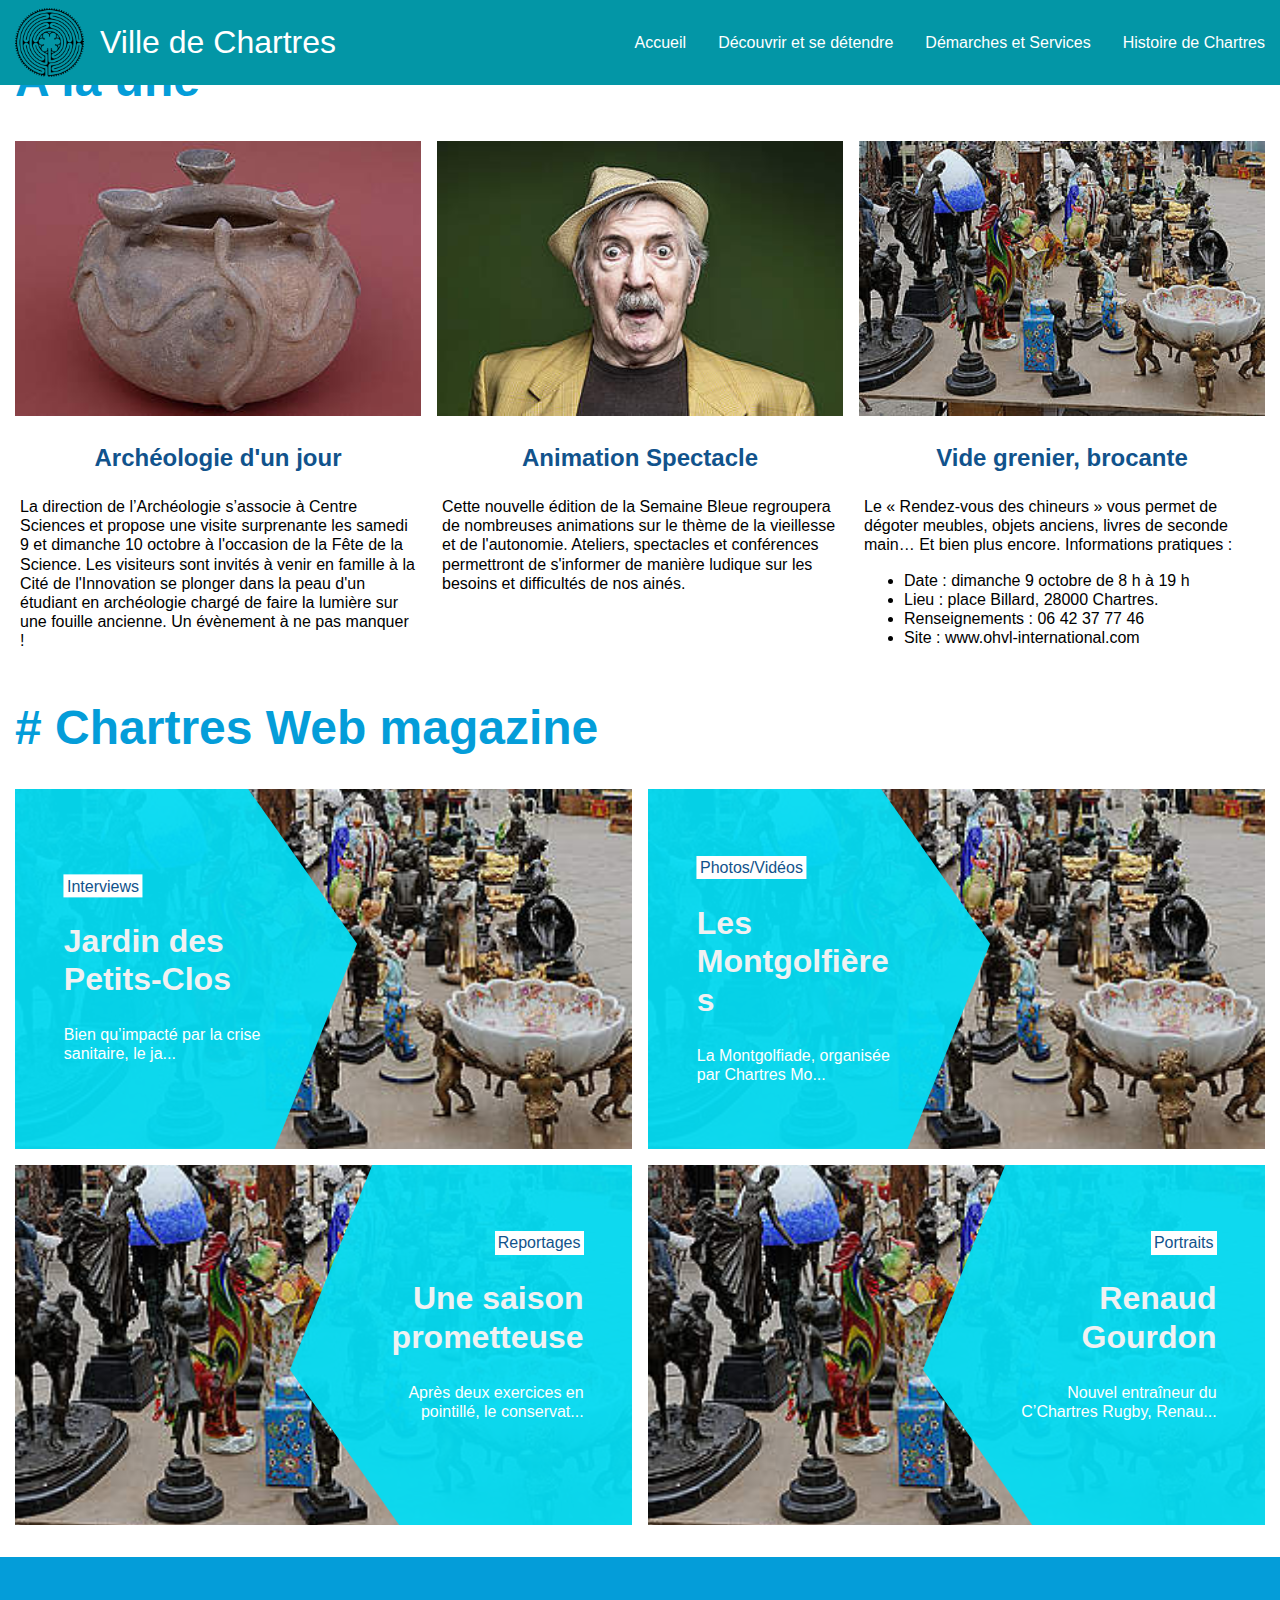
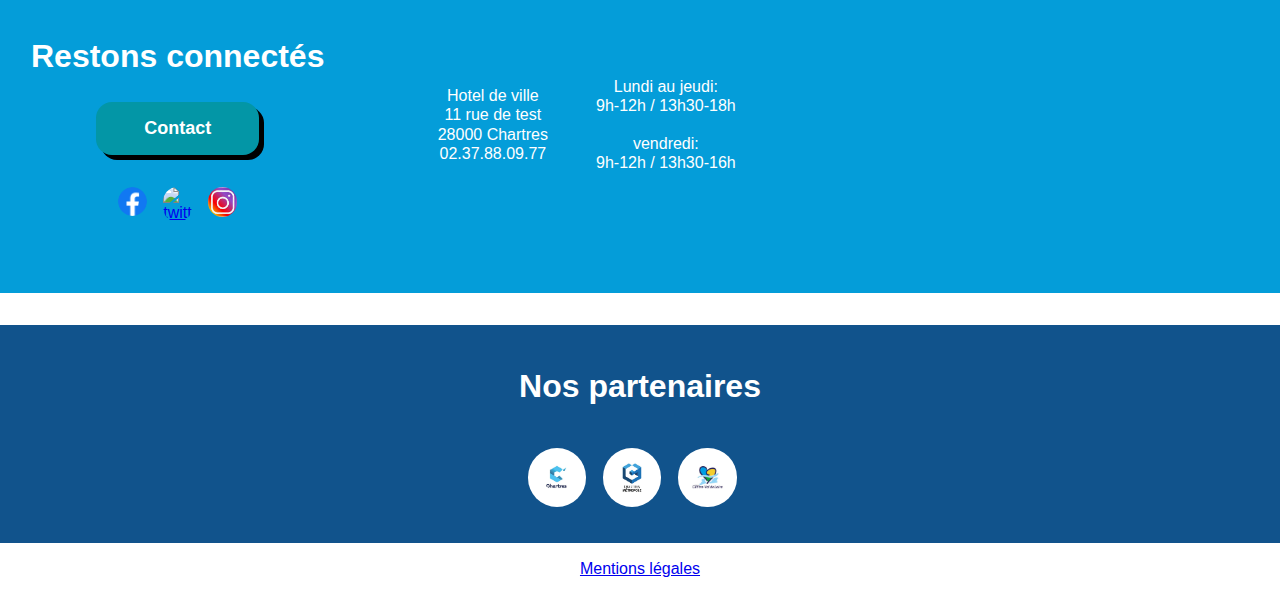
==== commit 15a943ca: "Merge travail des autres" ====
--- a/index.html
+++ b/index.html
@@ -229,10 +229,11 @@
           </div>
 
           <div class="footer__map">
-            <img
+            <!-- <img
               src="https://www.gralon.net/plan-ville/cartes/planr-place-des-epars-chartres-499324.jpg"
               alt="map"
-            />
+            /> -->
+            <iframe src="https://www.google.com/maps/embed?pb=!1m18!1m12!1m3!1d1871.4796262361963!2d1.4853905749135718!3d48.44363715742267!2m3!1f0!2f0!3f0!3m2!1i1024!2i768!4f13.1!3m3!1m2!1s0x47e40c4f33dd9d71%3A0x31849dc227244cbd!2sH%C3%B4tel%20de%20Ville!5e0!3m2!1sfr!2sfr!4v1633532471050!5m2!1sfr!2sfr" width="400" height="300" style="border:0;" allowfullscreen="" loading="lazy"></iframe>
           </div>
         </div>
       </div>
--- a/style.css
+++ b/style.css
@@ -147,14 +147,10 @@
 .header__menu_mobile.is-open {
   transform: translateX(0);
 }
-.img__hero {
-  max-height: 60vh;
-  overflow-y: scroll;
-}
 .img__hero > img {
   display: block;
   width: 100%;
-  object-fit: cover;
+  max-height: 60vh;
 }
 
 /*contact modal */
@@ -165,12 +161,8 @@
   bottom: 0;
   left: 0;
   right: 0;
-/*A vérifier*/
   width: 100vw;
   height: 100vh;
-
-  padding: 4rem;
-/*A vérifier*/
   background-color: rgba(0, 0, 0, 0.7);
   align-items: center;
   justify-content: center;
@@ -183,7 +175,6 @@
   align-items: center;
   flex-direction: row-reverse;
   background-color: var(--deep-blue);
-  background-color: white;
   color: black;
   justify-content: right;
   border: 1px solid grey;
@@ -204,8 +195,6 @@
 .formulaire {
   display: flex;
   justify-content: center;
-.formulaire {
-  display: block;
   align-items: center;
   flex-direction: column;
   width: 100%;
@@ -412,8 +401,7 @@
   display: block;
   margin-bottom: 1rem;
 }
-.magazine__bg {
-  width: 100%;
+.magazine__card {
   position: relative;
 }
 .magazine__polygon {
@@ -469,3 +457,64 @@
   transform: rotate(-180deg);
   margin-bottom: 1rem;
 }
+
+/* CSS page Démarche et Services */
+.grid {
+  display: grid;
+  grid-template-columns: repeat(2,1fr);
+  justify-items: center;
+}
+.grid img {
+  max-width: 100px;
+}
+.grid p {
+  text-align: center;
+}
+.grid__icon {
+  display: flex;
+  flex-direction: column;
+  align-items: center;
+}
+.grid__icon1 {
+  grid-column: 1;
+  grid-row: 1;
+}
+.grid__icon2 {
+  grid-column: 2;
+  grid-row: 1;
+}
+.grid__icon3 {
+  grid-column: 1;
+  grid-row: 2;
+}
+.grid__icon4 {
+  grid-column: 2;
+  grid-row: 2;
+}
+.grid__icon5 {
+  grid-column: 1;
+  grid-row: 3;
+}
+.grid__icon6 {
+  grid-column: 2;
+  grid-row: 3;
+}
+
+#admin {
+  display: none;
+}
+#transport {
+  display: none;
+}
+#health {
+  display: none;
+}
+#teach {
+  display: none;
+}
+#social {
+  display: none;
+}
+#publicMarket {
+  display: none;
+}
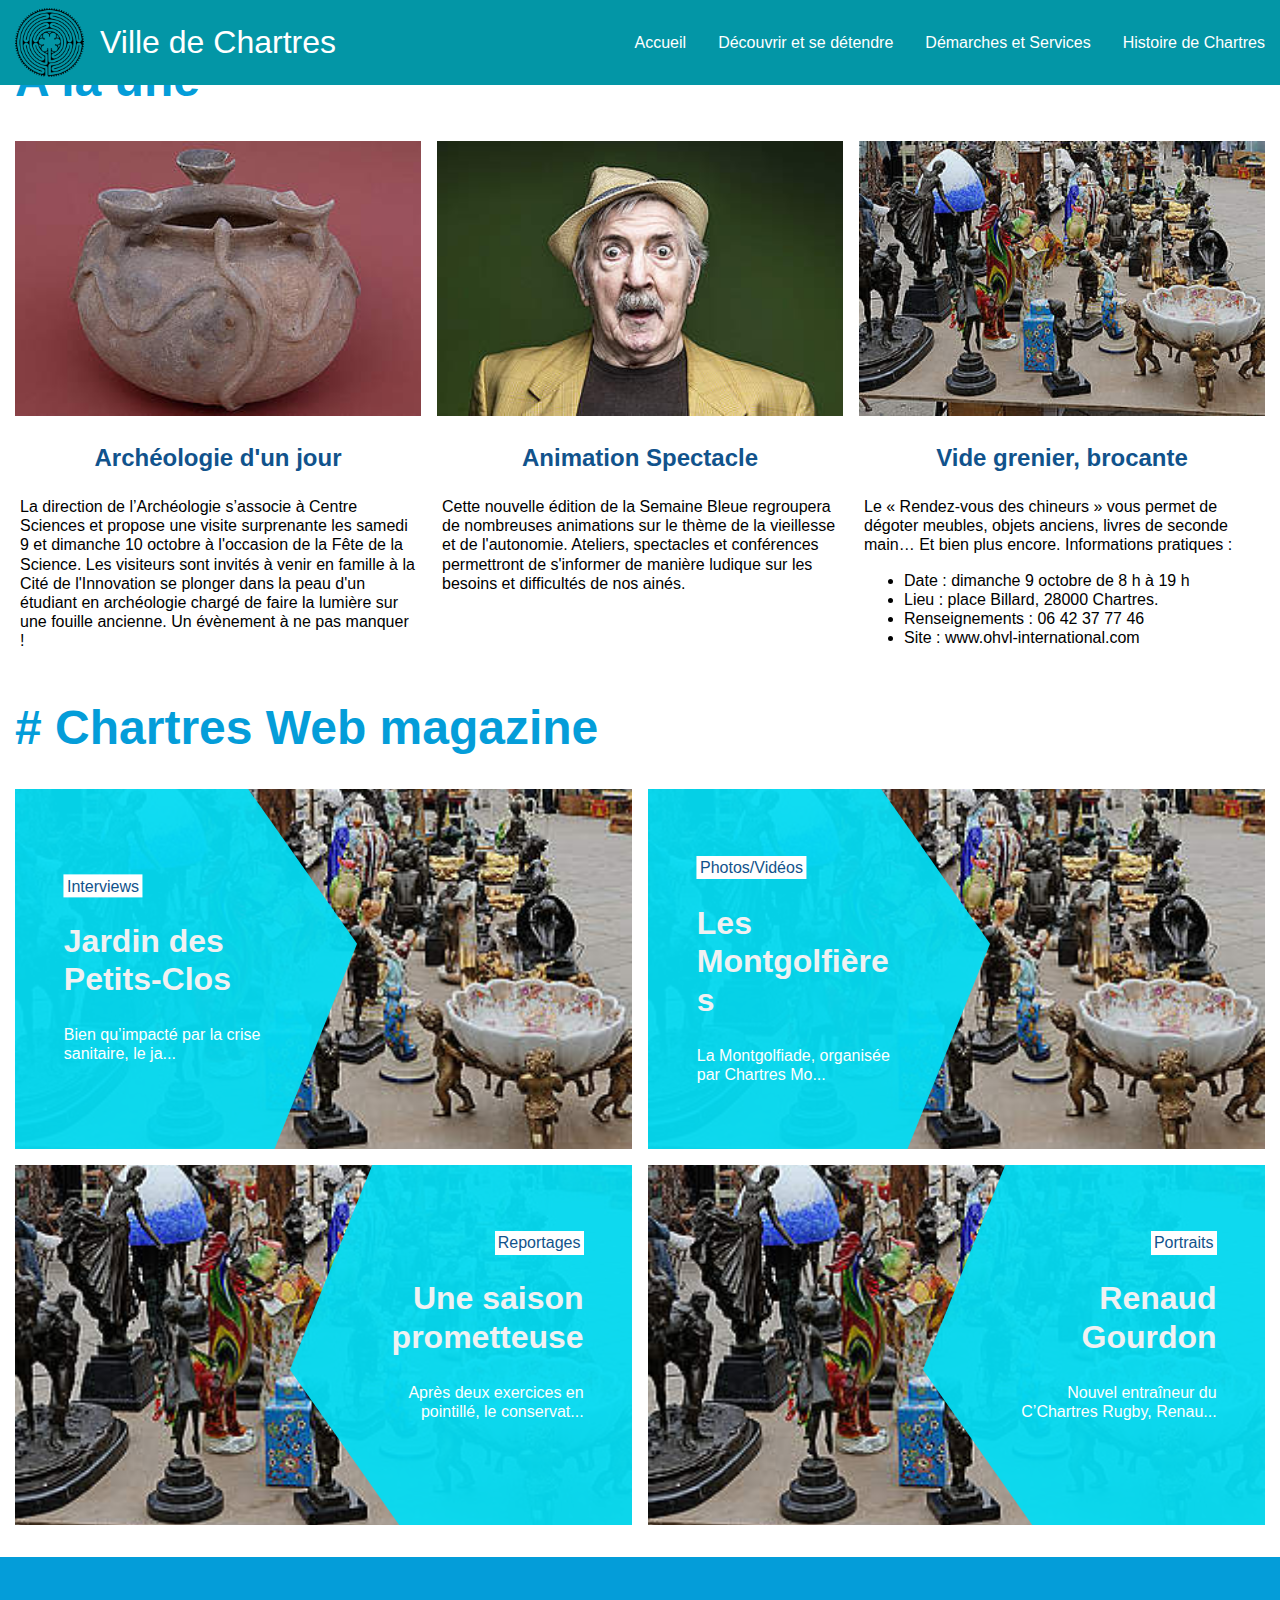
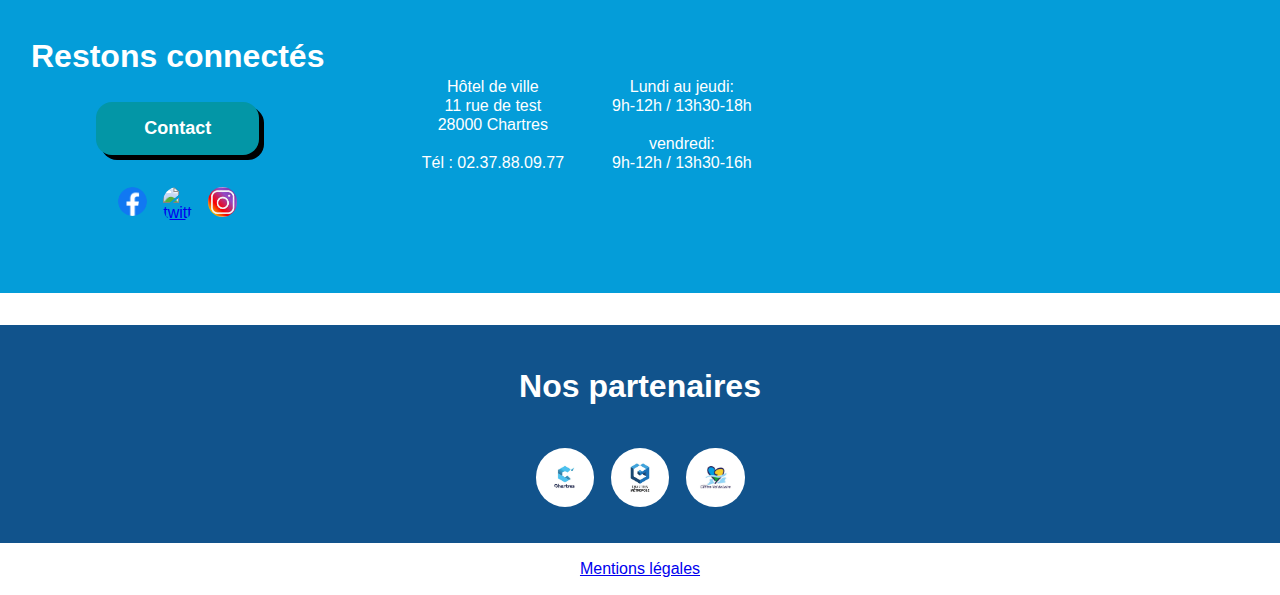
==== commit c8aef69f: "bouton chronologie histoire + mise à jour W3C" ====
--- a/index.html
+++ b/index.html
@@ -41,7 +41,7 @@
       </div>
     </header>
     <!-- Bloc image principal -->
-    <section class="image">
+    <section>
       <div class="img__hero">
         <img
           src="https://www.cote-chartres.com/wp-content/uploads/2020/12/visiter-chartres.jpg"
@@ -107,7 +107,6 @@
               </div>
               <div class="card__body">
                 <h3>Vide grenier, brocante</h3>
-
                 <p>
                   Le « Rendez-vous des chineurs » vous permet de dégoter meubles, objets anciens, livres de seconde main… Et bien plus encore.
                   Informations pratiques :<br>
@@ -116,7 +115,7 @@
                   <li>Lieu : place Billard, 28000 Chartres.</li>
                   <li>Renseignements : 06 42 37 77 46</li>
                   <li>Site : www.ohvl-international.com</li>
-                </ul>
+                  </ul>
                 </p>
               </div>
             </div>
@@ -216,10 +215,10 @@
           </div>
           <div class="footer__adress">
             <p>
-              Hotel de ville <br>
-              11 rue de test <br />
-              28000 Chartres <br />
-              02.37.88.09.77
+              Hôtel de ville <br>
+              11 rue de test <br>
+              28000 Chartres <br><br>
+              Tél : 02.37.88.09.77
             </p>
             <p>Lundi au jeudi: <br>
               9h-12h / 13h30-18h <br><br>
@@ -229,10 +228,6 @@
           </div>
 
           <div class="footer__map">
-            <!-- <img
-              src="https://www.gralon.net/plan-ville/cartes/planr-place-des-epars-chartres-499324.jpg"
-              alt="map"
-            /> -->
             <iframe src="https://www.google.com/maps/embed?pb=!1m18!1m12!1m3!1d1871.4796262361963!2d1.4853905749135718!3d48.44363715742267!2m3!1f0!2f0!3f0!3m2!1i1024!2i768!4f13.1!3m3!1m2!1s0x47e40c4f33dd9d71%3A0x31849dc227244cbd!2sH%C3%B4tel%20de%20Ville!5e0!3m2!1sfr!2sfr!4v1633532471050!5m2!1sfr!2sfr" width="400" height="300" style="border:0;" allowfullscreen="" loading="lazy"></iframe>
           </div>
         </div>
@@ -243,10 +238,7 @@
         <div class="footer__partner_list">
           <div class="footer__partner_list_logo">
             <a href="https://www.c-chartres.fr/">
-              <img
-              src="images/partenaire-c-chartres.jpg"
-              alt="C-chartres"
-              />
+              <img src="images/partenaire-c-chartres.jpg" alt="C-chartres" />
             </a>
           </div>
           <div class="footer__partner_list_logo">
@@ -255,14 +247,12 @@
                 src="images/partenaire-chartres-metropole.jpg"
                 alt="chartres-métropole"
               />
-              </a>
+            </a>
           </div>
           <div class="footer__partner_list_logo">
             <a href="https://www.centre-valdeloire.fr/">
-              <img
-                src="images/partenaire-centre-val-de-loir.png"
-                alt="#"
-              />
+              <img src="images/partenaire-centre-val-de-loir.png" alt="#" />
+            </a>
           </div>
         </div>
       </div>
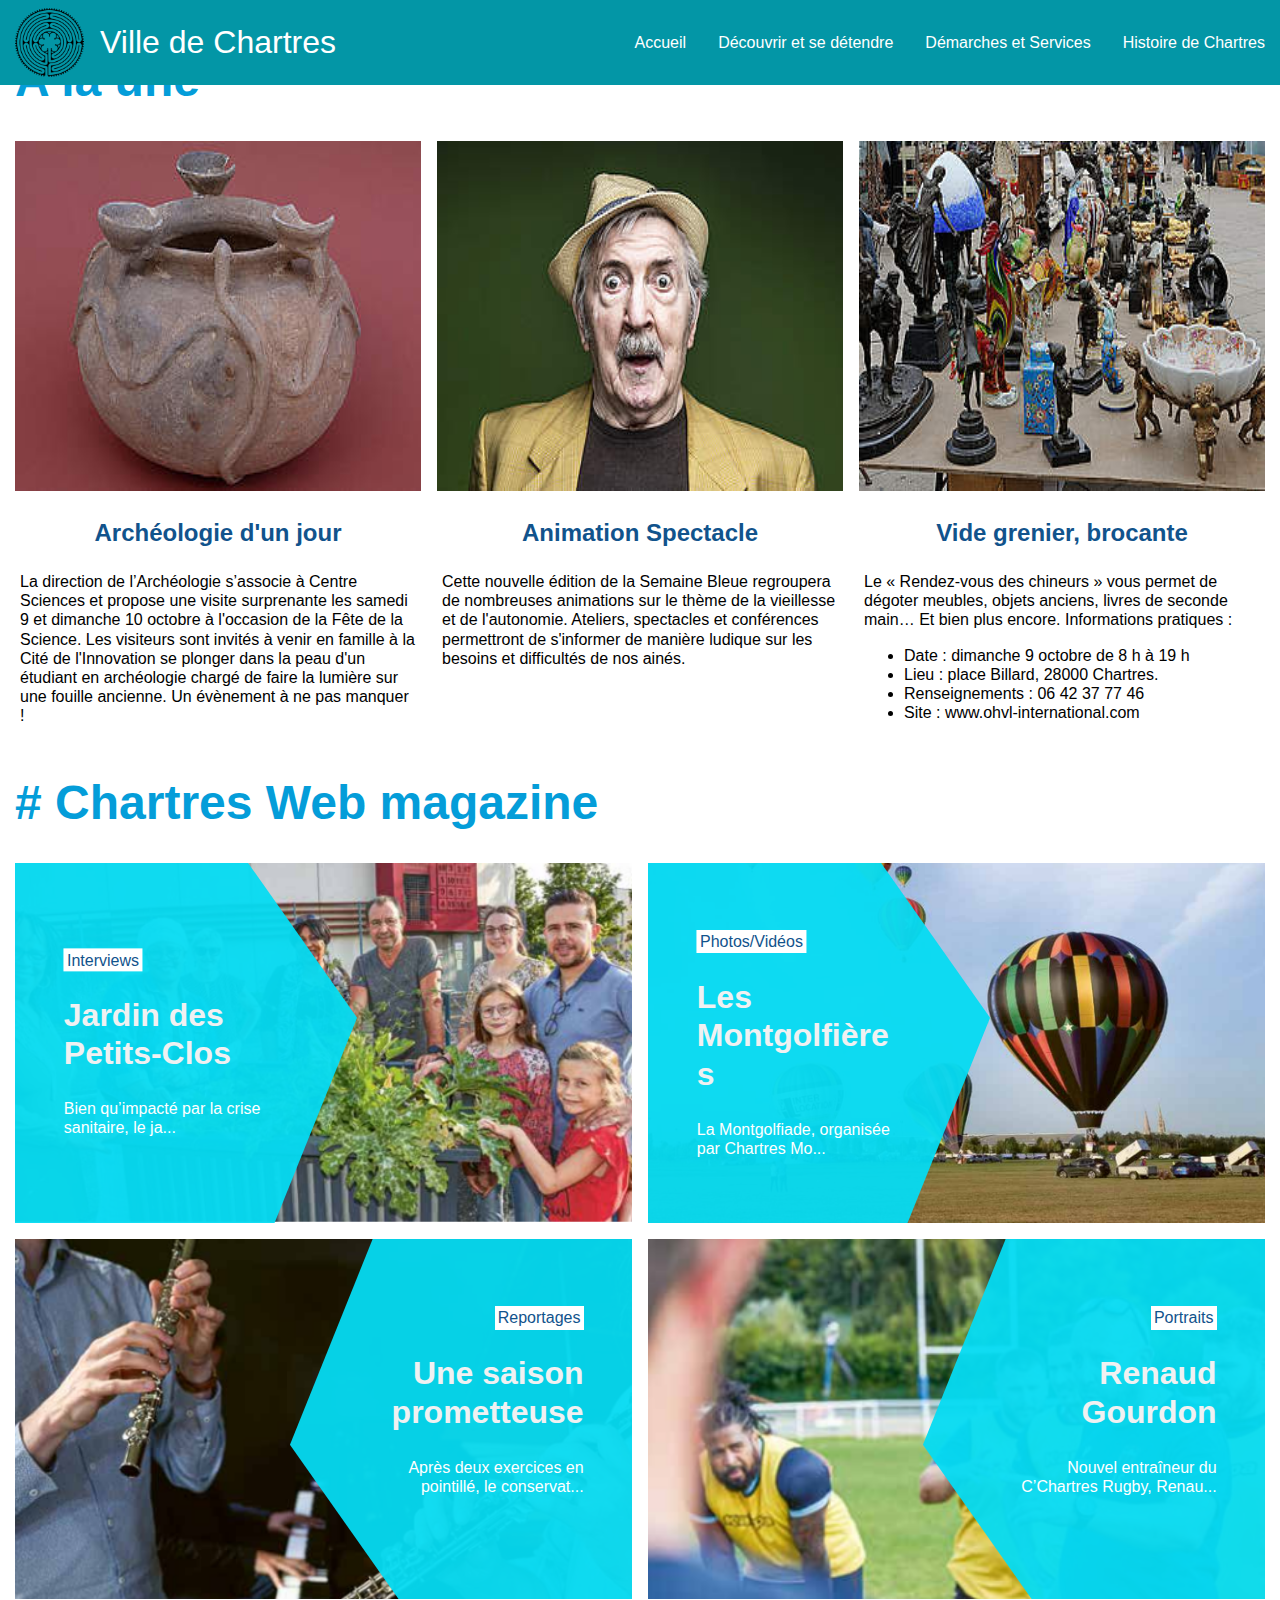
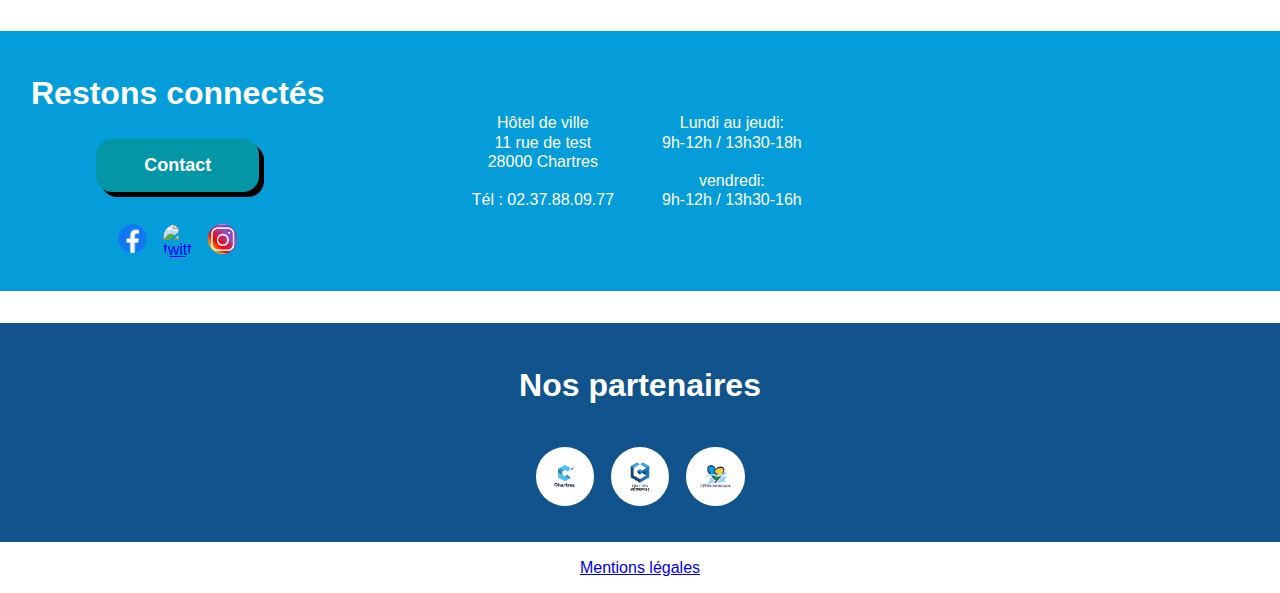
==== commit d938054a: "Merge branch 'dev' into decouvrir" ====
--- a/index.html
+++ b/index.html
@@ -127,7 +127,7 @@
         <h1># Chartres Web magazine</h1>
         <div class="magazine">
           <a href="#" class="card news">
-            <div class="magazine__bg" style="background:url(./images/brocante.jpg) no-repeat center;background-size:cover">
+            <div class="magazine__bg" style="background:url(./images/reportage.png) no-repeat center;background-size:cover">
               <div class="magazine__polygon">
                   <div>
                     <span>Interviews</span>
@@ -139,7 +139,7 @@
             </div>
           </a>
           <a href="#" class="card news">
-            <div class="magazine__bg" style="background:url(./images/brocante.jpg) no-repeat center;background-size:cover">
+            <div class="magazine__bg" style="background:url(./images/renaud_gourdon.png) no-repeat center;background-size:cover">
               <div class="magazine__polygon">
                   <div>
                     <span>Portraits</span>
@@ -150,7 +150,7 @@
             </div>
           </a>
           <a href="#" class="card news">
-            <div class="magazine__bg" style="background:url(./images/brocante.jpg) no-repeat center;background-size:cover">
+            <div class="magazine__bg" style="background:url(./images/Mongolfireres.png) no-repeat center;background-size:cover">
               <div class="magazine__polygon">
                   <div>
                     <span>Photos/Vidéos</span>
@@ -161,7 +161,7 @@
             </div>
           </a>
           <a href="#" class="card news">
-            <div class="magazine__bg" style="background:url(./images/brocante.jpg) no-repeat center;background-size:cover">
+            <div class="magazine__bg" style="background:url(./images/musique.png) no-repeat center;background-size:cover">
               <div class="magazine__polygon">
                   <div>
                     <span>Reportages</span>
@@ -182,7 +182,29 @@
         <div class="container">
           <div>
             <h2 class="white">Restons connectés</h2>
-            <button class="white">Contact</button>
+            <button class="white" id="contact">Contact</button>
+            <div id="myModal" class="modal">
+              <div class="modal-content">
+                <span class="close">&times;</span>
+                <form action="Contact" class="formulaire">
+                  <div class="nom">
+                    <label for="name">Nom :</label>
+                    <input type="text" id = "name" name=user_name /><br><br>
+                  </div>
+                  <div class="email">
+                    <label for="Email">Email :</label>
+                    <input type="email" id = "mail" name="user_mail" /><br><br>
+                  </div>
+                  <div>
+                    <label for="msg">Message : </label>
+                    <textarea name="msg" id="user_message" cols="30" rows="10"></textarea>
+                  </div>
+                  <div>
+                    <input type="submit" value="Envoyé" >
+                  </div>
+                </form>
+              </div>
+            </div>
             <div class="footer__social_media">
               <ul>
                 <li>
@@ -228,7 +250,7 @@
           </div>
 
           <div class="footer__map">
-            <iframe src="https://www.google.com/maps/embed?pb=!1m18!1m12!1m3!1d1871.4796262361963!2d1.4853905749135718!3d48.44363715742267!2m3!1f0!2f0!3f0!3m2!1i1024!2i768!4f13.1!3m3!1m2!1s0x47e40c4f33dd9d71%3A0x31849dc227244cbd!2sH%C3%B4tel%20de%20Ville!5e0!3m2!1sfr!2sfr!4v1633532471050!5m2!1sfr!2sfr" width="400" height="300" style="border:0;" allowfullscreen="" loading="lazy"></iframe>
+            <iframe src="https://www.google.com/maps/embed?pb=!1m18!1m12!1m3!1d1871.4796262361963!2d1.4853905749135718!3d48.44363715742267!2m3!1f0!2f0!3f0!3m2!1i1024!2i768!4f13.1!3m3!1m2!1s0x47e40c4f33dd9d71%3A0x31849dc227244cbd!2sH%C3%B4tel%20de%20Ville!5e0!3m2!1sfr!2sfr!4v1633532471050!5m2!1sfr!2sfr" width="300" height="200" style="border:0;" allowfullscreen="" loading="lazy"></iframe>
           </div>
         </div>
       </div>
--- a/style.css
+++ b/style.css
@@ -134,7 +134,6 @@
   transition: transform cubic-bezier(0.175, 0.885, 0.32, 1.275) 0.3s;
   z-index: 3;
   left: 0;
-  right: 40vw;
 }
 .header__menu_mobile ul {
   display: flex;
@@ -143,6 +142,7 @@
   height: 100%;
   gap: 4rem;
   justify-content: center;
+  padding: 3rem;
 }
 .header__menu_mobile.is-open {
   transform: translateX(0);
@@ -152,7 +152,7 @@
   width: 100%;
   max-height: 60vh;
 }
-
+/*css Renaud*/
 /*contact modal */
 #myModal {
   display: none;
@@ -205,7 +205,12 @@
   height: 100%;
 }
 /*image*/
-
+.card__header img{
+  max-width: 100%;
+  max-height: 350px;
+  height: 350px;
+}
+/*fin css Renaud bisous ;p */ 
 /* CARD */
 .card img {
   width: 100%;
@@ -217,6 +222,9 @@
   grid-template-columns: 1;
   grid-template-rows: 4;
   background-color: var(--grey);
+}
+.card__header__img img {
+  width: 100%;
 }
 .card__body__hist {
   padding-right: 2px;
@@ -315,21 +323,31 @@
     grid-template-columns: repeat(3, 1fr);
     gap: 0 1rem;
   }
-
+  .card__container#decouvir{
+    display: grid;
+    grid-template-columns: repeat(2,1fr);
+  }
   /* css page histoire*/
   .card__header__img img {
+    display: block;
     width: 300px;
-    height: 200px;
-    margin: 15px;
-    display: flex;
   }
   .card__hist {
     display: flex;
     align-items: center;
+    padding: 1rem;
+  }
+  .card__body__hist {
+    padding: 1rem;
   }
   .card__pair {
     display: flex;
+    align-items: center;
     flex-direction: row-reverse;
+    padding: 1rem;
+  }
+  .footer__social .container {
+    gap: 0.9rem;
   }
   .footer__social > div {
     display: flex;
@@ -457,64 +475,3 @@
   transform: rotate(-180deg);
   margin-bottom: 1rem;
 }
-
-/* CSS page Démarche et Services */
-.grid {
-  display: grid;
-  grid-template-columns: repeat(2,1fr);
-  justify-items: center;
-}
-.grid img {
-  max-width: 100px;
-}
-.grid p {
-  text-align: center;
-}
-.grid__icon {
-  display: flex;
-  flex-direction: column;
-  align-items: center;
-}
-.grid__icon1 {
-  grid-column: 1;
-  grid-row: 1;
-}
-.grid__icon2 {
-  grid-column: 2;
-  grid-row: 1;
-}
-.grid__icon3 {
-  grid-column: 1;
-  grid-row: 2;
-}
-.grid__icon4 {
-  grid-column: 2;
-  grid-row: 2;
-}
-.grid__icon5 {
-  grid-column: 1;
-  grid-row: 3;
-}
-.grid__icon6 {
-  grid-column: 2;
-  grid-row: 3;
-}
-
-#admin {
-  display: none;
-}
-#transport {
-  display: none;
-}
-#health {
-  display: none;
-}
-#teach {
-  display: none;
-}
-#social {
-  display: none;
-}
-#publicMarket {
-  display: none;
-}
